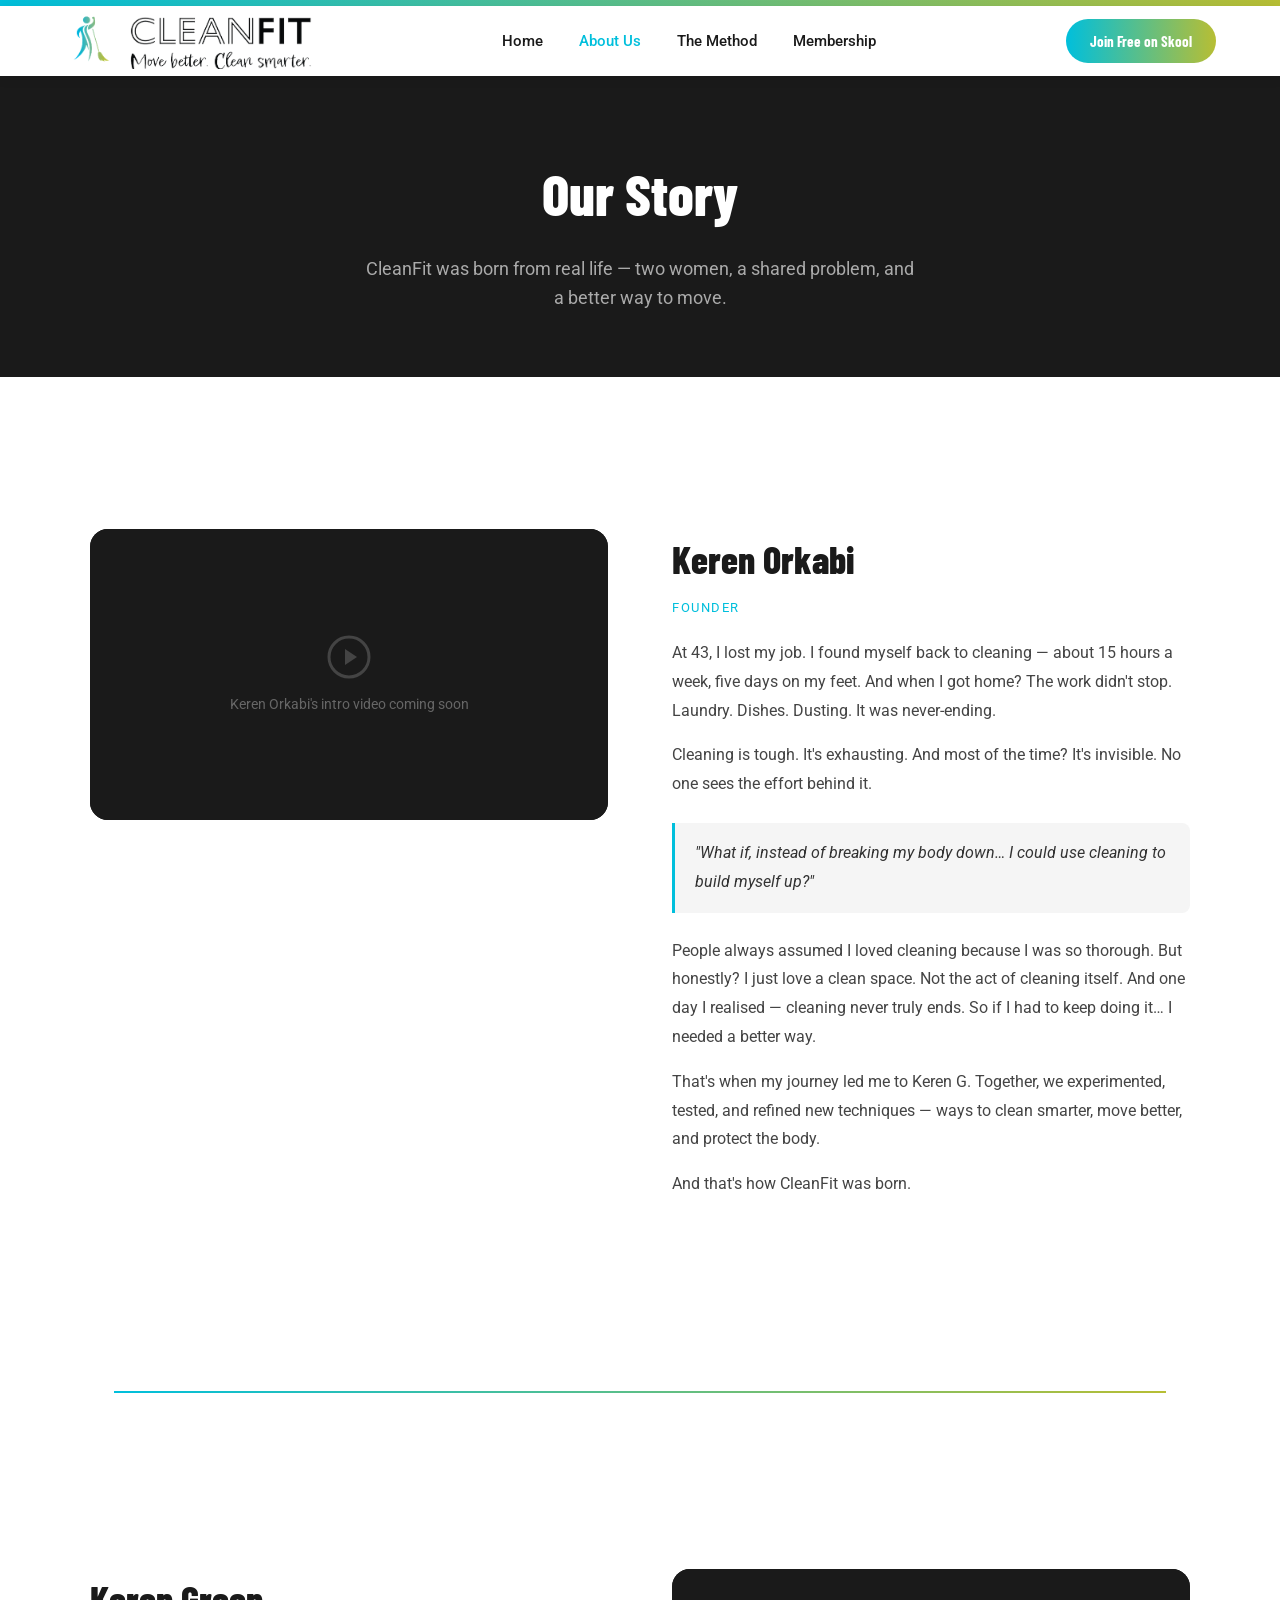
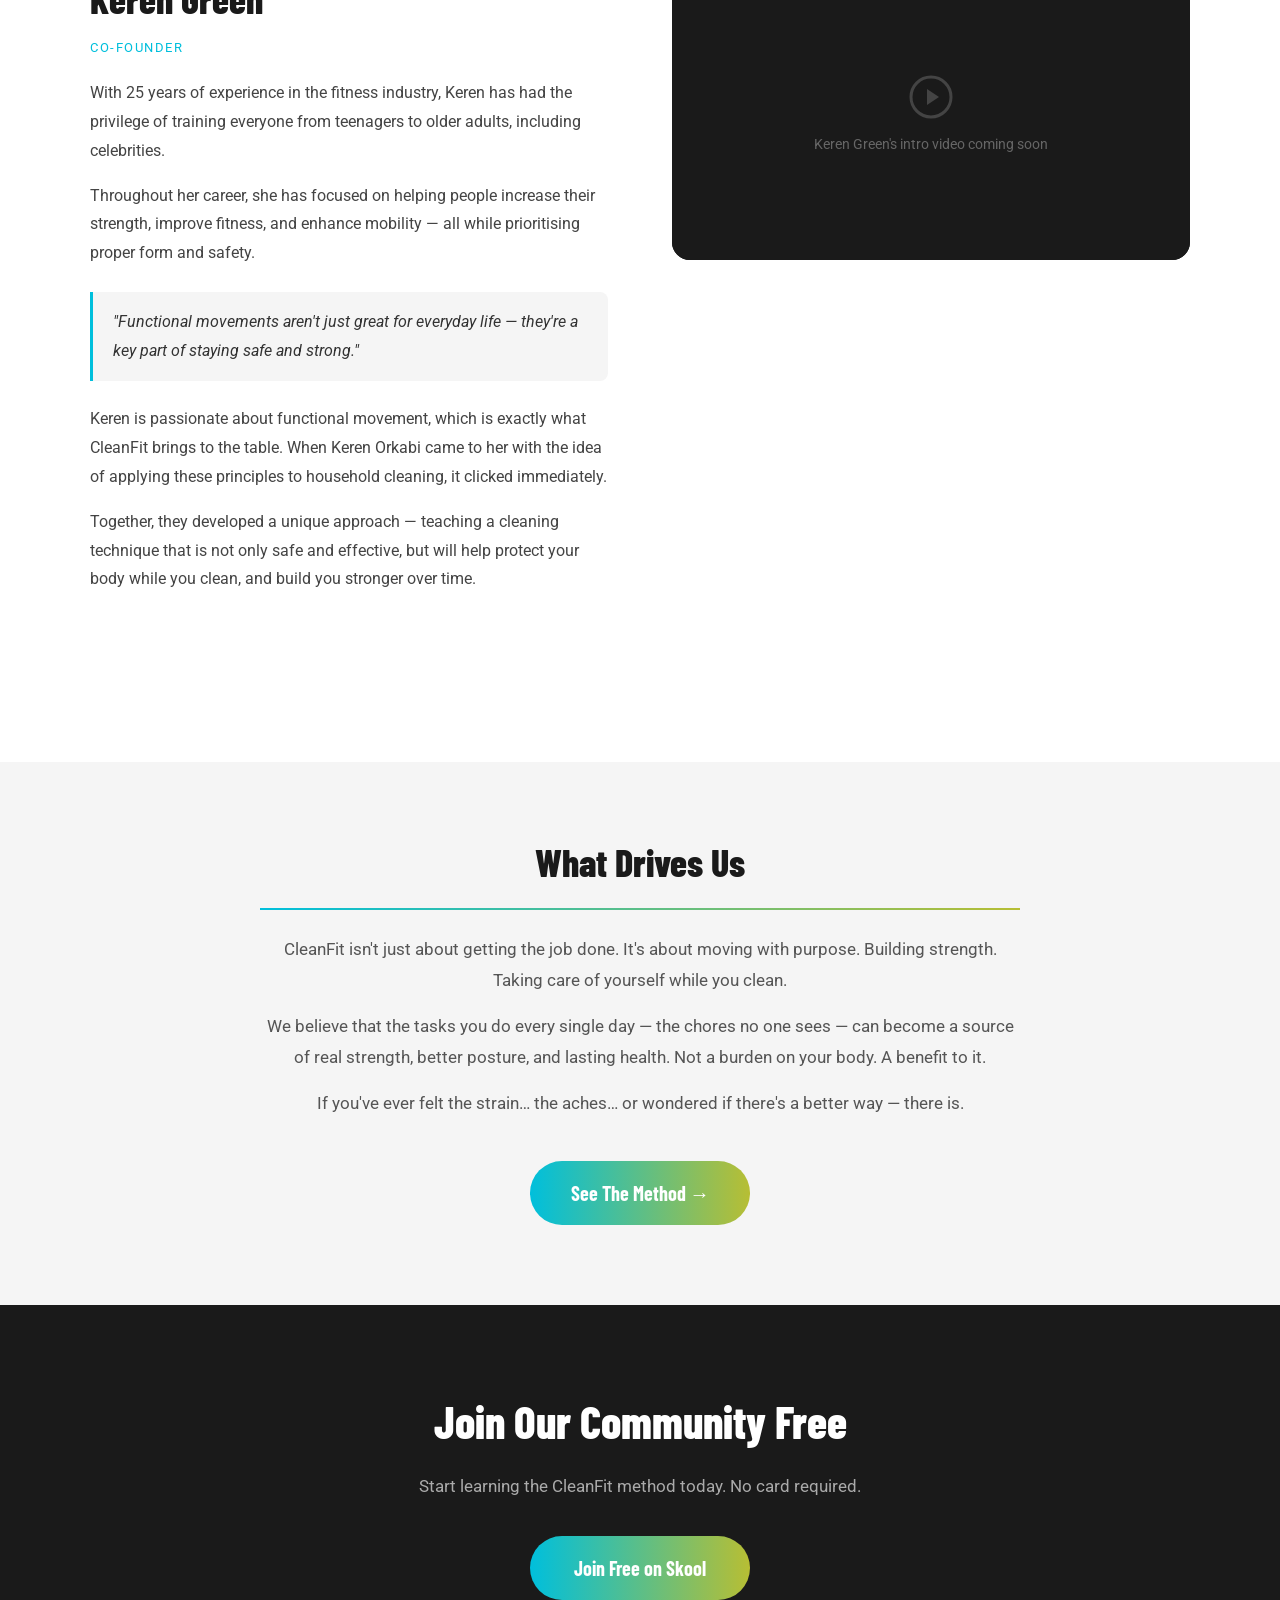
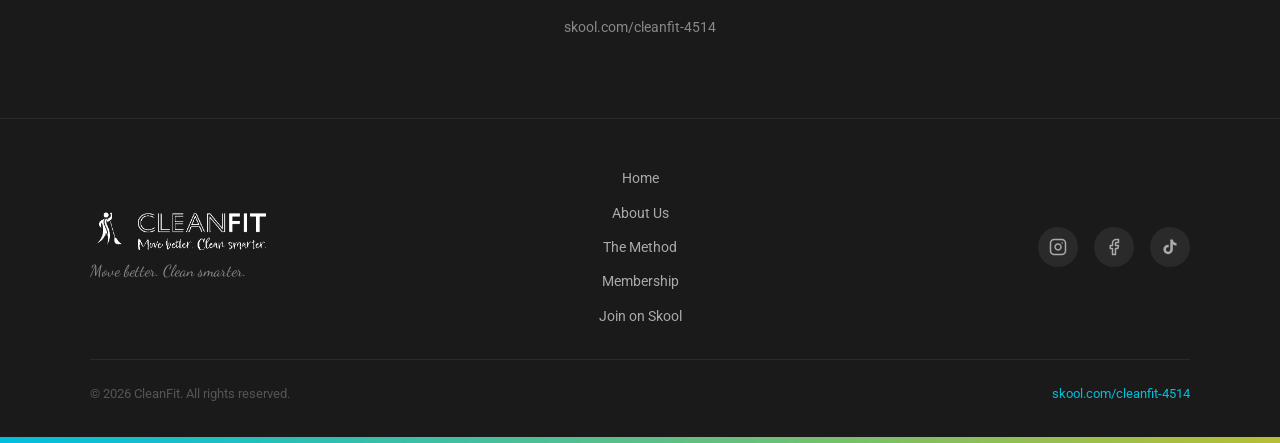
==== about.html @ f278236c "update: global tier-pill component and nav CTA → Skool Co-Authored-By: Claude Sonnet 4.6 <noreply@an" ====
<!DOCTYPE html>
<html lang="en">
<head>
  <meta charset="UTF-8">
  <meta name="viewport" content="width=device-width, initial-scale=1.0">
  <title>About Us – CleanFit</title>
  <meta name="description" content="Meet the founders of CleanFit — Keren Orkabi and Keren Green. Learn how CleanFit was born from real life, real work, and the need to move better.">
  <link rel="preconnect" href="https://fonts.googleapis.com">
  <link rel="preconnect" href="https://fonts.gstatic.com" crossorigin>
  <link href="https://fonts.googleapis.com/css2?family=Barlow+Condensed:wght@700;800&family=Dancing+Script:wght@700&family=Roboto:wght@400;500&display=swap" rel="stylesheet">
  <link rel="stylesheet" href="css/styles.css">
  <style>
    .mission-block {
      max-width: 760px;
      margin: 0 auto;
      text-align: center;
    }
    .mission-block h2 {
      font-family: var(--font-display);
      font-size: 38px;
      font-weight: 800;
      margin-bottom: 24px;
    }
    .mission-block p {
      font-size: 17px;
      color: #555;
      line-height: 1.8;
      margin-bottom: 16px;
    }
  </style>
</head>
<body>

  <!-- Gradient Strip Top -->
  <div class="gradient-strip"></div>

  <!-- Navigation -->
  <nav class="nav">
    <div class="nav-inner">
      <a href="index.html" class="nav-logo">
        <img src="assets/cleanfit-logo-horizontal.png" alt="CleanFit">
      </a>
      <div class="nav-links">
        <a href="index.html">Home</a>
        <a href="about.html" class="active">About Us</a>
        <a href="method.html">The Method</a>
        <a href="membership.html">Membership</a>
      </div>
      <div class="nav-cta">
        <a href="https://skool.com/cleanfit-4514" target="_blank" class="btn-primary">Join Free on Skool</a>
      </div>
      <div class="nav-hamburger" aria-label="Menu">
        <span></span><span></span><span></span>
      </div>
    </div>
    <div class="nav-mobile">
      <a href="index.html">Home</a>
      <a href="about.html" class="active">About Us</a>
      <a href="method.html">The Method</a>
      <a href="membership.html">Membership</a>
      <a href="https://skool.com/cleanfit-4514" target="_blank" class="btn-primary">Join Free on Skool</a>
    </div>
  </nav>

  <!-- Page Hero -->
  <section class="page-hero">
    <h1>Our Story</h1>
    <p>CleanFit was born from real life — two women, a shared problem, and a better way to move.</p>
  </section>

  <!-- Keren Orkabi -->
  <section class="section section-light">
    <div class="section-inner">
      <div class="founder-section">
        <div class="founder-video">
          <!-- Replace the src below with the YouTube embed URL for Keren Orkabi's intro video -->
          <!-- Example: src="https://www.youtube.com/embed/YOUR_VIDEO_ID" -->
          <div class="video-placeholder">
            <svg viewBox="0 0 24 24" fill="none" stroke="currentColor" stroke-width="1.5"><circle cx="12" cy="12" r="10"/><polygon points="10 8 16 12 10 16 10 8" fill="currentColor" stroke="none"/></svg>
            <span>Keren Orkabi's intro video coming soon</span>
          </div>
        </div>
        <div class="founder-content">
          <h2>Keren Orkabi</h2>
          <p class="founder-role">Founder</p>
          <p>At 43, I lost my job. I found myself back to cleaning — about 15 hours a week, five days on my feet. And when I got home? The work didn't stop. Laundry. Dishes. Dusting. It was never-ending.</p>
          <p>Cleaning is tough. It's exhausting. And most of the time? It's invisible. No one sees the effort behind it.</p>
          <div class="quote-block">
            <p>"What if, instead of breaking my body down… I could use cleaning to build myself up?"</p>
          </div>
          <p>People always assumed I loved cleaning because I was so thorough. But honestly? I just love a clean space. Not the act of cleaning itself. And one day I realised — cleaning never truly ends. So if I had to keep doing it… I needed a better way.</p>
          <p>That's when my journey led me to Keren G. Together, we experimented, tested, and refined new techniques — ways to clean smarter, move better, and protect the body.</p>
          <p>And that's how CleanFit was born.</p>
        </div>
      </div>
    </div>
  </section>

  <!-- Gradient Divider between founders -->
  <div style="padding: 0 24px; max-width: 1100px; margin: 0 auto;"><hr class="gradient-divider"></div>

  <!-- Keren Green -->
  <section class="section section-light">
    <div class="section-inner">
      <div class="founder-section reverse">
        <div class="founder-video">
          <!-- Replace the src below with the YouTube embed URL for Keren Green's intro video -->
          <!-- Example: src="https://www.youtube.com/embed/YOUR_VIDEO_ID" -->
          <div class="video-placeholder">
            <svg viewBox="0 0 24 24" fill="none" stroke="currentColor" stroke-width="1.5"><circle cx="12" cy="12" r="10"/><polygon points="10 8 16 12 10 16 10 8" fill="currentColor" stroke="none"/></svg>
            <span>Keren Green's intro video coming soon</span>
          </div>
        </div>
        <div class="founder-content">
          <h2>Keren Green</h2>
          <p class="founder-role">Co-Founder</p>
          <p>With 25 years of experience in the fitness industry, Keren has had the privilege of training everyone from teenagers to older adults, including celebrities.</p>
          <p>Throughout her career, she has focused on helping people increase their strength, improve fitness, and enhance mobility — all while prioritising proper form and safety.</p>
          <div class="quote-block">
            <p>"Functional movements aren't just great for everyday life — they're a key part of staying safe and strong."</p>
          </div>
          <p>Keren is passionate about functional movement, which is exactly what CleanFit brings to the table. When Keren Orkabi came to her with the idea of applying these principles to household cleaning, it clicked immediately.</p>
          <p>Together, they developed a unique approach — teaching a cleaning technique that is not only safe and effective, but will help protect your body while you clean, and build you stronger over time.</p>
        </div>
      </div>
    </div>
  </section>

  <!-- What Drives Us -->
  <section class="section section-surface">
    <div class="section-inner">
      <div class="mission-block">
        <h2 class="headline-lg">What Drives Us</h2>
        <hr class="gradient-divider">
        <p>CleanFit isn't just about getting the job done. It's about moving with purpose. Building strength. Taking care of yourself while you clean.</p>
        <p>We believe that the tasks you do every single day — the chores no one sees — can become a source of real strength, better posture, and lasting health. Not a burden on your body. A benefit to it.</p>
        <p>If you've ever felt the strain… the aches… or wondered if there's a better way — there is.</p>
        <br>
        <a href="method.html" class="btn-primary">See The Method →</a>
      </div>
    </div>
  </section>

  <!-- CTA Banner -->
  <section class="cta-banner">
    <h2>Join Our Community Free</h2>
    <p>Start learning the CleanFit method today. No card required.</p>
    <a href="https://skool.com/cleanfit-4514" target="_blank" class="btn-primary">Join Free on Skool</a>
    <span class="cta-url">skool.com/cleanfit-4514</span>
  </section>

  <!-- Footer -->
  <footer class="footer">
    <div class="footer-inner">
      <div class="footer-logo">
        <img src="assets/cleanfit-logo-horizontal-dark.png" alt="CleanFit" style="height:40px;width:auto;">
        <p class="footer-tagline">Move better. Clean smarter.</p>
      </div>
      <div class="footer-links">
        <a href="index.html">Home</a>
        <a href="about.html">About Us</a>
        <a href="method.html">The Method</a>
        <a href="membership.html">Membership</a>
        <a href="https://skool.com/cleanfit-4514" target="_blank">Join on Skool</a>
      </div>
      <div class="footer-social">
        <a href="https://instagram.com/cleanfit007" target="_blank" rel="noopener" class="social-icon" aria-label="Instagram">
          <svg viewBox="0 0 24 24" fill="none" stroke="currentColor" stroke-width="2" stroke-linecap="round" stroke-linejoin="round"><rect x="2" y="2" width="20" height="20" rx="5" ry="5"/><path d="M16 11.37A4 4 0 1112.63 8 4 4 0 0116 11.37z"/><line x1="17.5" y1="6.5" x2="17.51" y2="6.5"/></svg>
        </a>
        <a href="https://www.facebook.com/profile.php?id=61574846408626" target="_blank" rel="noopener" class="social-icon" aria-label="Facebook">
          <svg viewBox="0 0 24 24" fill="none" stroke="currentColor" stroke-width="2" stroke-linecap="round" stroke-linejoin="round"><path d="M18 2h-3a5 5 0 00-5 5v3H7v4h3v8h4v-8h3l1-4h-4V7a1 1 0 011-1h3z"/></svg>
        </a>
        <a href="https://tiktok.com/@cleanfitaus" target="_blank" rel="noopener" class="social-icon" aria-label="TikTok">
          <svg viewBox="0 0 24 24" fill="currentColor"><path d="M19.59 6.69a4.83 4.83 0 01-3.77-4.25V2h-3.45v13.67a2.89 2.89 0 01-2.88 2.5 2.89 2.89 0 01-2.89-2.89 2.89 2.89 0 012.89-2.89c.28 0 .54.04.79.1V9.01a6.33 6.33 0 00-.79-.05 6.34 6.34 0 00-6.34 6.34 6.34 6.34 0 006.34 6.34 6.34 6.34 0 006.33-6.34V8.69a8.26 8.26 0 004.83 1.55V6.79a4.85 4.85 0 01-1.06-.1z"/></svg>
        </a>
      </div>
    </div>
    <div class="footer-bottom">
      <p>© 2026 CleanFit. All rights reserved.</p>
      <span class="footer-skool">skool.com/cleanfit-4514</span>
    </div>
  </footer>

  <!-- Gradient Strip Bottom -->
  <div class="gradient-strip"></div>

  <script src="js/main.js"></script>
</body>
</html>
---- css/styles.css ----
/* ============================================
   CleanFit Website – Styles
   Brand tokens from CleanFit_Theme.md
   ============================================ */

:root {
  --color-primary: #00BFDC;
  --color-secondary: #B7BE34;
  --color-near-black: #1A1A1A;
  --color-white: #FFFFFF;
  --color-surface: #F5F5F5;
  --color-card-dark: #363636;
  --color-warm-cream: #FBF5E8;
  --gradient: linear-gradient(to right, #00BFDC, #B7BE34);
  --font-display: 'Barlow Condensed', sans-serif;
  --font-body: 'Roboto', sans-serif;
  --font-script: 'Dancing Script', cursive;
  --radius-sm: 8px;
  --radius-md: 12px;
  --radius-lg: 18px;
  --radius-full: 9999px;
}

/* ============================================
   Reset & Base
   ============================================ */
*, *::before, *::after { box-sizing: border-box; margin: 0; padding: 0; }

html { scroll-behavior: smooth; }

body {
  font-family: var(--font-body);
  font-size: 16px;
  color: var(--color-near-black);
  background: var(--color-white);
  line-height: 1.6;
}

img { max-width: 100%; display: block; }
a { color: inherit; text-decoration: none; }
ul { list-style: none; }

/* ============================================
   Gradient Strip
   ============================================ */
.gradient-strip {
  height: 6px;
  background: var(--gradient);
  width: 100%;
  flex-shrink: 0;
}

/* ============================================
   Typography
   ============================================ */
.display { font-family: var(--font-display); font-size: 57px; font-weight: 800; line-height: 1.05; }
.headline-lg { font-family: var(--font-display); font-size: 45px; font-weight: 800; line-height: 1.1; }
.headline-md { font-family: var(--font-display); font-size: 32px; font-weight: 700; line-height: 1.15; }
.headline-sm { font-family: var(--font-display); font-size: 28px; font-weight: 700; line-height: 1.2; }
.tagline { font-family: var(--font-script); font-size: 24px; font-weight: 700; }
.body-lg { font-size: 16px; line-height: 1.7; }
.body-md { font-size: 14px; line-height: 1.6; }

.gradient-text {
  background: var(--gradient);
  -webkit-background-clip: text;
  -webkit-text-fill-color: transparent;
  background-clip: text;
}

/* ============================================
   Buttons
   ============================================ */
.btn-primary {
  display: inline-block;
  background: var(--gradient);
  color: var(--color-white);
  font-family: var(--font-display);
  font-weight: 700;
  font-size: 20px;
  padding: 16px 40px;
  border-radius: var(--radius-full);
  border: none;
  cursor: pointer;
  min-width: 220px;
  text-align: center;
  transition: opacity 0.2s ease, transform 0.2s ease;
}
.btn-primary:hover { opacity: 0.92; transform: translateY(-2px); }

.btn-ghost {
  display: inline-block;
  background: transparent;
  color: var(--color-white);
  font-family: var(--font-display);
  font-weight: 700;
  font-size: 18px;
  padding: 14px 36px;
  border-radius: var(--radius-full);
  border: 2px solid var(--color-primary);
  cursor: pointer;
  text-align: center;
  transition: background 0.2s ease;
}
.btn-ghost:hover { background: rgba(0,191,220,0.1); }

/* ============================================
   Gradient Divider
   ============================================ */
.gradient-divider {
  height: 2px;
  background: var(--gradient);
  border: none;
  margin: 24px 0;
}

/* ============================================
   Navigation
   ============================================ */
.nav {
  position: sticky;
  top: 0;
  z-index: 100;
  background: var(--color-white);
  box-shadow: 0 2px 12px rgba(0,0,0,0.08);
}

.nav-inner {
  max-width: 1200px;
  margin: 0 auto;
  padding: 0 24px;
  height: 70px;
  display: flex;
  align-items: center;
  justify-content: space-between;
  gap: 24px;
}

.nav-logo img { height: 56px; width: auto; }

.nav-links {
  display: flex;
  align-items: center;
  gap: 36px;
}

.nav-links a {
  font-family: var(--font-body);
  font-weight: 500;
  font-size: 15px;
  color: var(--color-near-black);
  transition: color 0.2s;
}
.nav-links a:hover, .nav-links a.active { color: var(--color-primary); }

.nav-cta .btn-primary { font-size: 15px; padding: 10px 24px; min-width: unset; }

.nav-hamburger {
  display: none;
  flex-direction: column;
  gap: 5px;
  cursor: pointer;
  padding: 8px;
}
.nav-hamburger span {
  display: block;
  width: 24px;
  height: 2px;
  background: var(--color-near-black);
  transition: all 0.3s;
}

.nav-mobile {
  display: none;
  flex-direction: column;
  background: var(--color-white);
  padding: 16px 24px 24px;
  border-top: 1px solid #eee;
}
.nav-mobile a {
  font-size: 16px;
  font-weight: 500;
  padding: 12px 0;
  border-bottom: 1px solid #f0f0f0;
  color: var(--color-near-black);
}
.nav-mobile a:last-child { border-bottom: none; }
.nav-mobile .btn-primary { margin-top: 16px; width: 100%; }

/* ============================================
   Hero
   ============================================ */
.hero {
  background: var(--color-near-black);
  padding: 96px 24px;
  text-align: center;
}

.hero-inner { max-width: 800px; margin: 0 auto; }

.hero h1 {
  font-family: var(--font-display);
  font-size: 57px;
  font-weight: 800;
  color: var(--color-white);
  line-height: 1.05;
  margin-bottom: 24px;
}

.hero h1 span { display: block; }

.hero-tagline {
  font-family: var(--font-script);
  font-size: 26px;
  color: var(--color-primary);
  margin-bottom: 32px;
}

.hero-bullets {
  display: flex;
  flex-direction: column;
  align-items: center;
  gap: 12px;
  margin-bottom: 48px;
}

.hero-bullet {
  display: flex;
  align-items: center;
  gap: 12px;
  color: var(--color-white);
  font-size: 17px;
}

.tick-filled {
  width: 26px;
  height: 26px;
  border-radius: 50%;
  background: var(--color-primary);
  display: flex;
  align-items: center;
  justify-content: center;
  flex-shrink: 0;
}

.tick-filled svg { width: 14px; height: 14px; }

/* ============================================
   Section Base
   ============================================ */
.section { padding: 80px 24px; }
.section-inner { max-width: 1100px; margin: 0 auto; }
.section-header { text-align: center; margin-bottom: 56px; }
.section-header h2 { margin-bottom: 16px; }
.section-header p { max-width: 600px; margin: 0 auto; color: #555; font-size: 17px; }

.section-light { background: var(--color-white); }
.section-surface { background: var(--color-surface); }
.section-dark { background: var(--color-near-black); color: var(--color-white); }
.section-cream { background: var(--color-warm-cream); }

/* ============================================
   What is CleanFit – Benefit Ticks
   ============================================ */
.benefits-grid {
  display: grid;
  grid-template-columns: repeat(2, 1fr);
  gap: 24px;
  max-width: 800px;
  margin: 0 auto;
}

.benefit-item {
  display: flex;
  align-items: flex-start;
  gap: 16px;
  background: var(--color-white);
  padding: 24px;
  border-radius: var(--radius-md);
  box-shadow: 0 2px 8px rgba(0,0,0,0.07);
}

.benefit-icon {
  width: 44px;
  height: 44px;
  border-radius: 50%;
  background: var(--gradient);
  display: flex;
  align-items: center;
  justify-content: center;
  flex-shrink: 0;
}
.benefit-icon svg { width: 22px; height: 22px; color: white; }

.benefit-item h3 {
  font-family: var(--font-display);
  font-size: 20px;
  font-weight: 700;
  margin-bottom: 6px;
}
.benefit-item p { font-size: 14px; color: #555; }

/* ============================================
   How It Works – Steps
   ============================================ */
.steps-grid {
  display: grid;
  grid-template-columns: repeat(3, 1fr);
  gap: 32px;
}

.step-item { text-align: center; padding: 32px 24px; }

.step-number {
  width: 60px;
  height: 60px;
  border-radius: 50%;
  background: var(--gradient);
  color: var(--color-white);
  font-family: var(--font-display);
  font-size: 28px;
  font-weight: 800;
  display: flex;
  align-items: center;
  justify-content: center;
  margin: 0 auto 20px;
}

.step-item h3 {
  font-family: var(--font-display);
  font-size: 24px;
  font-weight: 700;
  margin-bottom: 12px;
}
.step-item p { color: #555; font-size: 15px; }

/* ============================================
   Founders Teaser
   ============================================ */
.founders-teaser {
  display: grid;
  grid-template-columns: repeat(2, 1fr);
  gap: 32px;
  max-width: 900px;
  margin: 0 auto 48px;
}

.founder-card {
  background: var(--color-card-dark);
  border-radius: var(--radius-lg);
  padding: 36px 28px;
  text-align: center;
  color: var(--color-white);
}

.founder-card h3 {
  font-family: var(--font-display);
  font-size: 26px;
  font-weight: 700;
  margin-bottom: 8px;
}

.founder-card .role {
  font-size: 13px;
  color: var(--color-primary);
  text-transform: uppercase;
  letter-spacing: 1px;
  margin-bottom: 16px;
}

.founder-card p { font-size: 14px; color: #ccc; line-height: 1.7; }

/* ============================================
   Pricing Cards
   ============================================ */
.pricing-grid {
  display: grid;
  grid-template-columns: repeat(2, 1fr);
  gap: 32px;
  max-width: 760px;
  margin: 0 auto 48px;
}

.pricing-card {
  background: var(--color-card-dark);
  border-radius: var(--radius-lg);
  overflow: hidden;
}

.pricing-card .card-header {
  padding: 28px 24px;
  text-align: center;
}

.pricing-card.free .card-header { background: var(--color-primary); }
.pricing-card.member .card-header { background: var(--color-secondary); }

.tier-pill {
  display: inline-block;
  background: rgba(255,255,255,0.25);
  color: white;
  font-family: var(--font-display);
  font-size: 13px;
  font-weight: 700;
  letter-spacing: 2px;
  text-transform: uppercase;
  padding: 4px 16px 6px;
  border-radius: 9999px;
  margin-bottom: 10px;
}

.card-header .card-price {
  font-family: var(--font-display);
  font-size: 42px;
  font-weight: 800;
  color: var(--color-white);
  line-height: 1;
  margin-bottom: 4px;
}

.card-header .card-subtitle {
  font-size: 13px;
  color: rgba(255,255,255,0.75);
}

.card-body { padding: 28px 24px; }

.tick-item {
  display: flex;
  align-items: center;
  gap: 12px;
  margin-bottom: 16px;
  color: var(--color-white);
  font-size: 15px;
}

.tick-circle {
  width: 26px;
  height: 26px;
  border-radius: 50%;
  display: flex;
  align-items: center;
  justify-content: center;
  flex-shrink: 0;
}
.tick-circle svg { width: 14px; height: 14px; }
.free .tick-circle { background: var(--color-primary); }
.member .tick-circle { background: var(--color-secondary); }

.pricing-cta { text-align: center; }

/* ============================================
   CTA Banner
   ============================================ */
.cta-banner {
  background: var(--color-near-black);
  padding: 80px 24px;
  text-align: center;
}

.cta-banner h2 {
  font-family: var(--font-display);
  font-size: 45px;
  font-weight: 800;
  color: var(--color-white);
  margin-bottom: 16px;
}

.cta-banner p {
  color: #aaa;
  font-size: 17px;
  margin-bottom: 36px;
  max-width: 500px;
  margin-left: auto;
  margin-right: auto;
}

.cta-url {
  display: block;
  margin-top: 16px;
  font-size: 14px;
  color: #888;
}

/* ============================================
   Footer
   ============================================ */
.footer {
  background: var(--color-near-black);
  padding: 48px 24px 32px;
  border-top: 1px solid #2a2a2a;
}

.footer-inner {
  max-width: 1100px;
  margin: 0 auto;
  display: grid;
  grid-template-columns: 1fr auto 1fr;
  align-items: center;
  gap: 32px;
  margin-bottom: 32px;
}

.footer-logo img { width: 60px; }
.footer-logo .footer-tagline {
  font-family: var(--font-script);
  font-size: 16px;
  color: #888;
  margin-top: 8px;
}

.footer-links {
  display: flex;
  flex-direction: column;
  align-items: center;
  gap: 12px;
}
.footer-links a { color: #aaa; font-size: 14px; transition: color 0.2s; }
.footer-links a:hover { color: var(--color-primary); }

.footer-social {
  display: flex;
  justify-content: flex-end;
  gap: 16px;
}

.social-icon {
  width: 40px;
  height: 40px;
  border-radius: 50%;
  background: #2a2a2a;
  display: flex;
  align-items: center;
  justify-content: center;
  color: #aaa;
  transition: background 0.2s, color 0.2s;
}
.social-icon:hover { background: var(--color-primary); color: var(--color-white); }
.social-icon svg { width: 18px; height: 18px; }

.footer-bottom {
  max-width: 1100px;
  margin: 0 auto;
  padding-top: 24px;
  border-top: 1px solid #2a2a2a;
  display: flex;
  justify-content: space-between;
  align-items: center;
}
.footer-bottom p { font-size: 13px; color: #555; }
.footer-skool { font-size: 13px; color: var(--color-primary); }

/* ============================================
   Page Hero (inner pages)
   ============================================ */
.page-hero {
  background: var(--color-near-black);
  padding: 72px 24px 64px;
  text-align: center;
}
.page-hero h1 {
  font-family: var(--font-display);
  font-size: 57px;
  font-weight: 800;
  color: var(--color-white);
  margin-bottom: 16px;
}
.page-hero p {
  font-size: 18px;
  color: #aaa;
  max-width: 560px;
  margin: 0 auto;
}

/* ============================================
   About Page – Founder Sections
   ============================================ */
.founder-section {
  display: grid;
  grid-template-columns: 1fr 1fr;
  gap: 64px;
  align-items: start;
  padding: 72px 0;
}

.founder-section.reverse { direction: rtl; }
.founder-section.reverse > * { direction: ltr; }

.founder-video {
  position: relative;
  padding-bottom: 56.25%;
  height: 0;
  border-radius: var(--radius-lg);
  overflow: hidden;
  background: #111;
}
.founder-video iframe {
  position: absolute;
  top: 0; left: 0;
  width: 100%; height: 100%;
  border: none;
}

.video-placeholder {
  position: absolute;
  top: 0; left: 0;
  width: 100%; height: 100%;
  display: flex;
  flex-direction: column;
  align-items: center;
  justify-content: center;
  background: #1a1a1a;
  color: #666;
  font-size: 14px;
  gap: 12px;
}
.video-placeholder svg { width: 48px; height: 48px; color: #444; }

.founder-content h2 {
  font-family: var(--font-display);
  font-size: 38px;
  font-weight: 800;
  margin-bottom: 6px;
}

.founder-content .founder-role {
  font-size: 13px;
  color: var(--color-primary);
  text-transform: uppercase;
  letter-spacing: 1.5px;
  margin-bottom: 20px;
}

.founder-content p {
  font-size: 16px;
  color: #444;
  line-height: 1.8;
  margin-bottom: 16px;
}

.quote-block {
  border-left: 3px solid var(--color-primary);
  padding: 16px 20px;
  margin: 24px 0;
  background: var(--color-surface);
  border-radius: 0 var(--radius-sm) var(--radius-sm) 0;
}
.quote-block p { font-style: italic; color: #333; margin: 0; }

/* ============================================
   Method Page
   ============================================ */
.movements-grid {
  display: grid;
  grid-template-columns: repeat(2, 1fr);
  gap: 24px;
}

.movement-card {
  background: var(--color-white);
  border-radius: var(--radius-md);
  padding: 28px;
  box-shadow: 0 2px 10px rgba(0,0,0,0.07);
  border-top: 4px solid var(--color-primary);
}

.movement-card.strength { border-top-color: var(--color-secondary); }

.movement-card h3 {
  font-family: var(--font-display);
  font-size: 24px;
  font-weight: 700;
  margin-bottom: 10px;
}

.movement-card p { font-size: 15px; color: #555; }

.course-table {
  width: 100%;
  border-collapse: collapse;
  margin-top: 16px;
}
.course-table th {
  background: var(--color-near-black);
  color: var(--color-white);
  font-family: var(--font-display);
  font-size: 16px;
  font-weight: 700;
  padding: 14px 20px;
  text-align: left;
}
.course-table td {
  padding: 14px 20px;
  border-bottom: 1px solid #eee;
  font-size: 15px;
}
.course-table tr:last-child td { border-bottom: none; }
.course-table tr:nth-child(even) td { background: var(--color-surface); }
.course-table td:last-child { text-align: center; font-weight: 500; color: var(--color-primary); }

/* ============================================
   Follow Us
   ============================================ */
.social-follow-grid {
  display: flex;
  justify-content: center;
  gap: 32px;
  flex-wrap: wrap;
}

.social-follow-card {
  display: flex;
  flex-direction: column;
  align-items: center;
  gap: 12px;
  padding: 32px 40px;
  background: var(--color-white);
  border-radius: var(--radius-lg);
  box-shadow: 0 2px 12px rgba(0,0,0,0.08);
  transition: transform 0.2s, box-shadow 0.2s;
  min-width: 160px;
}
.social-follow-card:hover { transform: translateY(-4px); box-shadow: 0 8px 24px rgba(0,0,0,0.12); }

.social-follow-card .platform-icon {
  width: 52px;
  height: 52px;
  border-radius: 50%;
  background: var(--gradient);
  display: flex;
  align-items: center;
  justify-content: center;
}
.social-follow-card .platform-icon svg { width: 26px; height: 26px; color: white; }
.social-follow-card .platform-name {
  font-family: var(--font-display);
  font-size: 18px;
  font-weight: 700;
}
.social-follow-card .platform-handle { font-size: 13px; color: #888; }

/* ============================================
   Responsive – Tablet (768px)
   ============================================ */
@media (min-width: 768px) and (max-width: 1023px) {
  .steps-grid { grid-template-columns: repeat(3, 1fr); }
  .founder-section { grid-template-columns: 1fr; gap: 40px; }
  .founder-section.reverse { direction: ltr; }
}

/* ============================================
   Responsive – Mobile (< 768px)
   ============================================ */
@media (max-width: 767px) {
  .display, .hero h1, .page-hero h1 { font-size: 38px; }
  .headline-lg, .cta-banner h2 { font-size: 32px; }
  .headline-md { font-size: 26px; }

  .hero { padding: 64px 20px; }
  .section { padding: 56px 20px; }

  .nav-links, .nav-cta { display: none; }
  .nav-hamburger { display: flex; }
  .nav-mobile.open { display: flex; }

  .benefits-grid { grid-template-columns: 1fr; }
  .steps-grid { grid-template-columns: 1fr; }
  .founders-teaser { grid-template-columns: 1fr; }
  .pricing-grid { grid-template-columns: 1fr; }
  .movements-grid { grid-template-columns: 1fr; }
  .founder-section { grid-template-columns: 1fr; gap: 32px; }
  .founder-section.reverse { direction: ltr; }

  .footer-inner { grid-template-columns: 1fr; text-align: center; }
  .footer-social { justify-content: center; }
  .footer-bottom { flex-direction: column; gap: 8px; text-align: center; }

  .btn-primary { width: 100%; min-width: unset; }
}
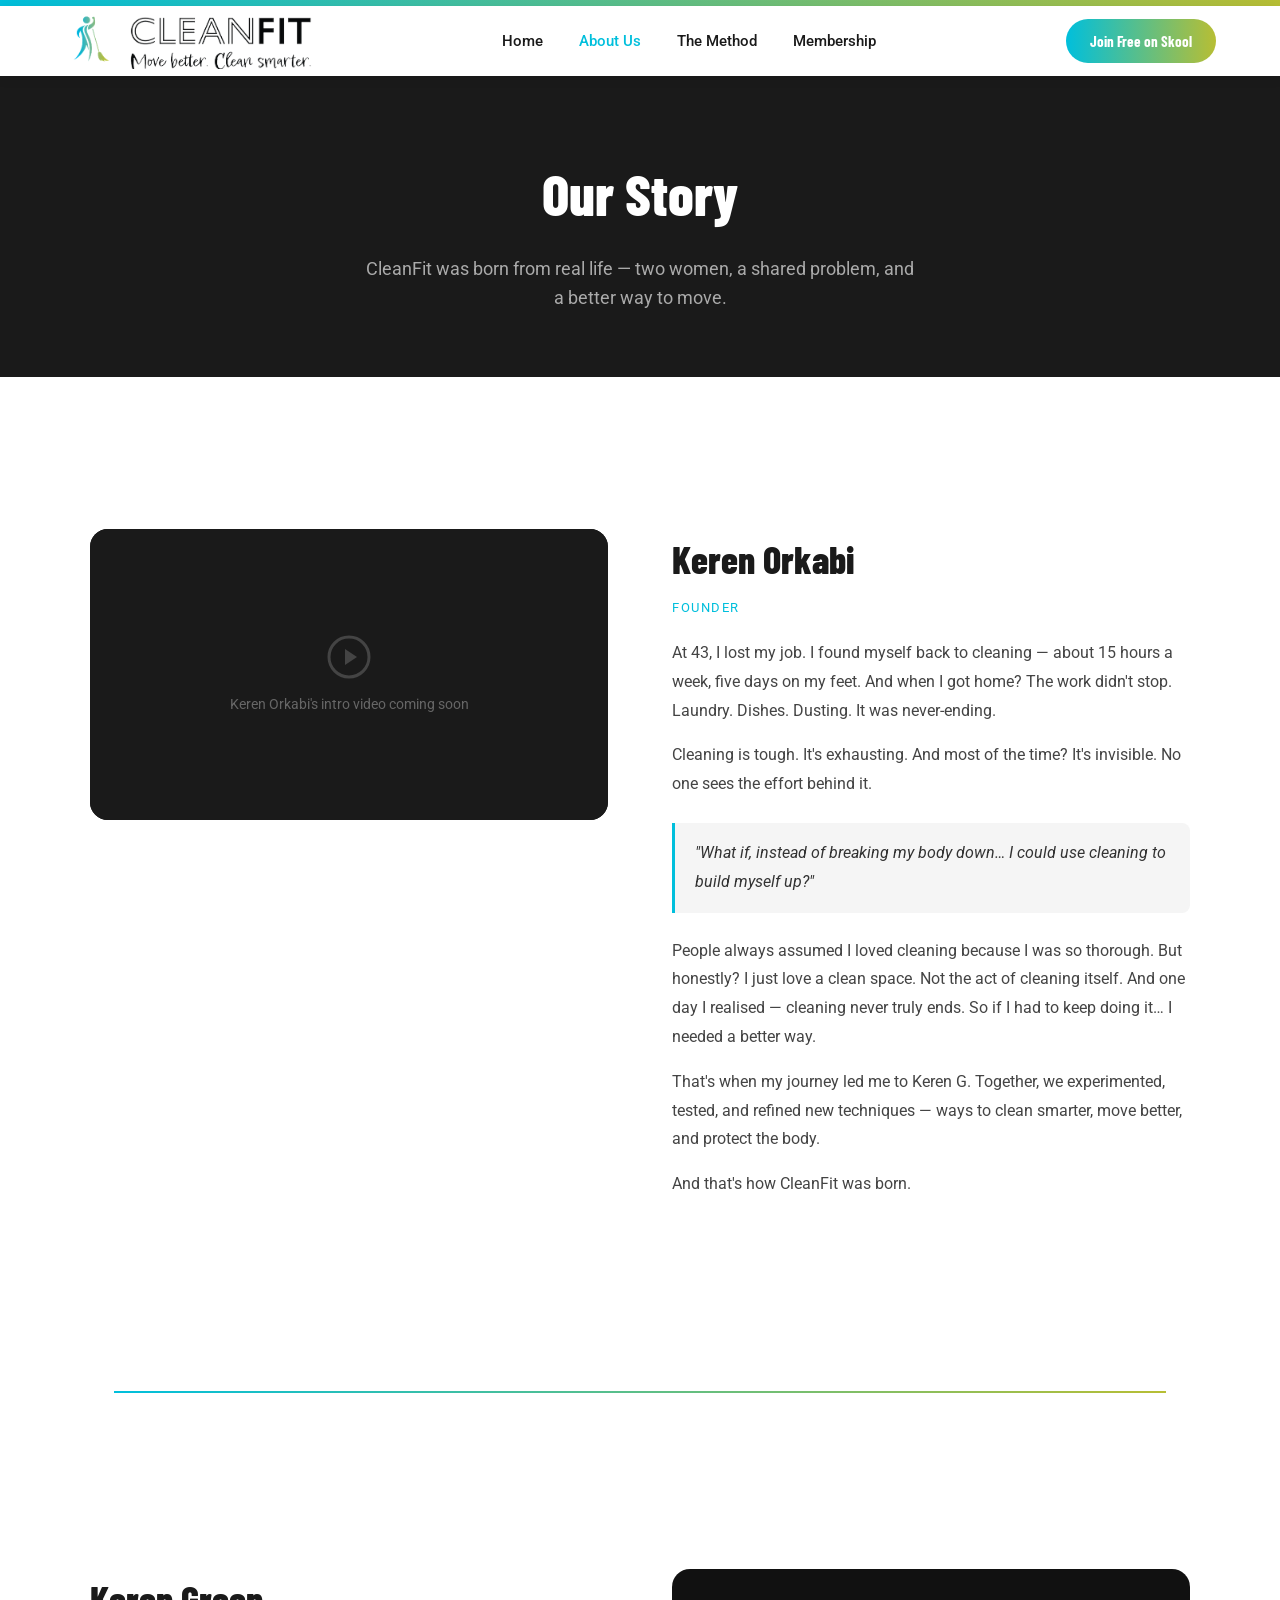
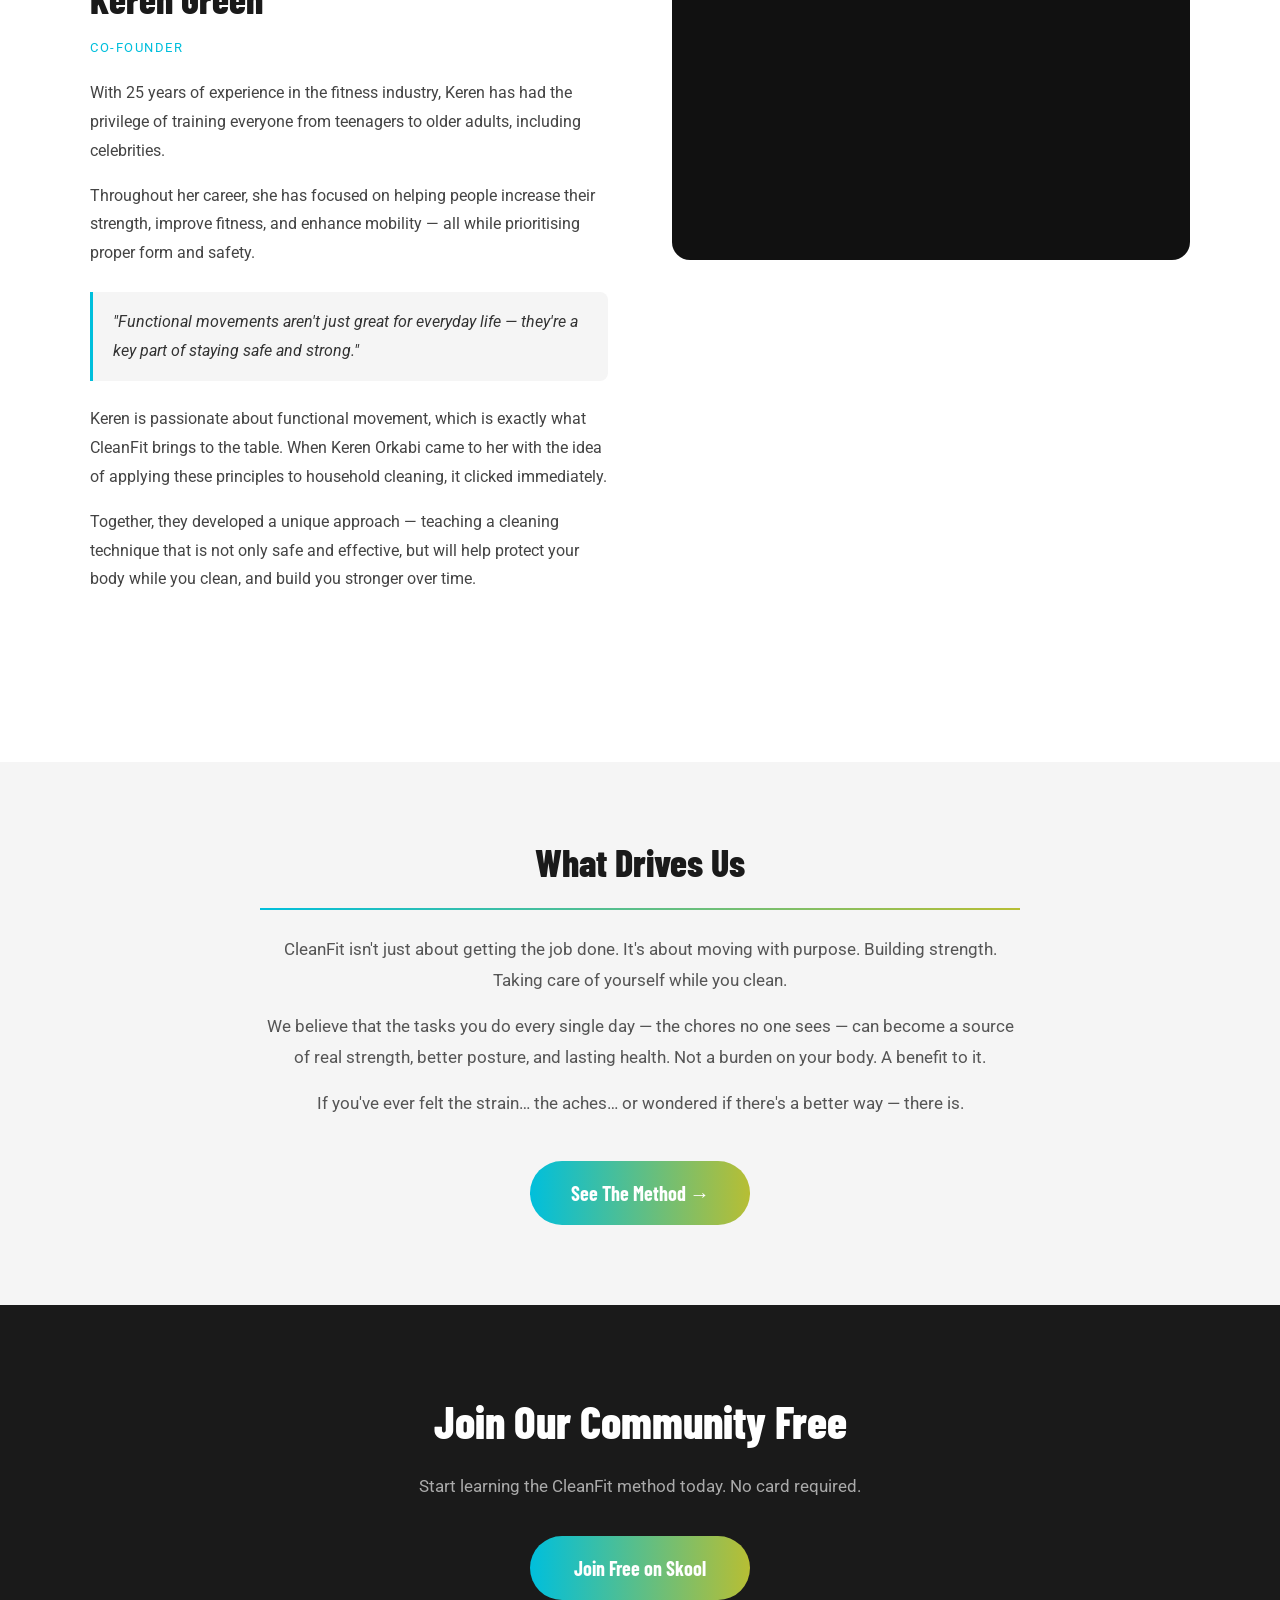
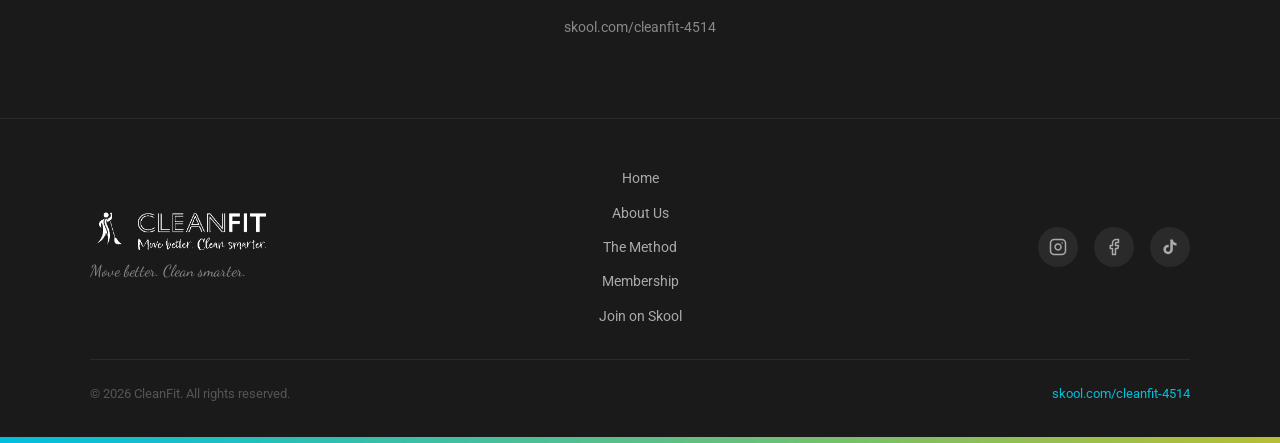
==== commit 4562d5bf: "update: add Keren Green YouTube video embed to About page" ====
--- a/about.html
+++ b/about.html
@@ -104,12 +104,7 @@
     <div class="section-inner">
       <div class="founder-section reverse">
         <div class="founder-video">
-          <!-- Replace the src below with the YouTube embed URL for Keren Green's intro video -->
-          <!-- Example: src="https://www.youtube.com/embed/YOUR_VIDEO_ID" -->
-          <div class="video-placeholder">
-            <svg viewBox="0 0 24 24" fill="none" stroke="currentColor" stroke-width="1.5"><circle cx="12" cy="12" r="10"/><polygon points="10 8 16 12 10 16 10 8" fill="currentColor" stroke="none"/></svg>
-            <span>Keren Green's intro video coming soon</span>
-          </div>
+          <iframe src="https://www.youtube.com/embed/NG-dK9NX3BY" frameborder="0" allow="accelerometer; autoplay; clipboard-write; encrypted-media; gyroscope; picture-in-picture" allowfullscreen></iframe>
         </div>
         <div class="founder-content">
           <h2>Keren Green</h2>
--- a/css/styles.css
+++ b/css/styles.css
@@ -405,7 +405,7 @@
   letter-spacing: 2px;
   text-transform: uppercase;
   padding: 4px 16px 6px;
-  border-radius: 9999px;
+  border-radius: 10px;
   margin-bottom: 10px;
 }
 
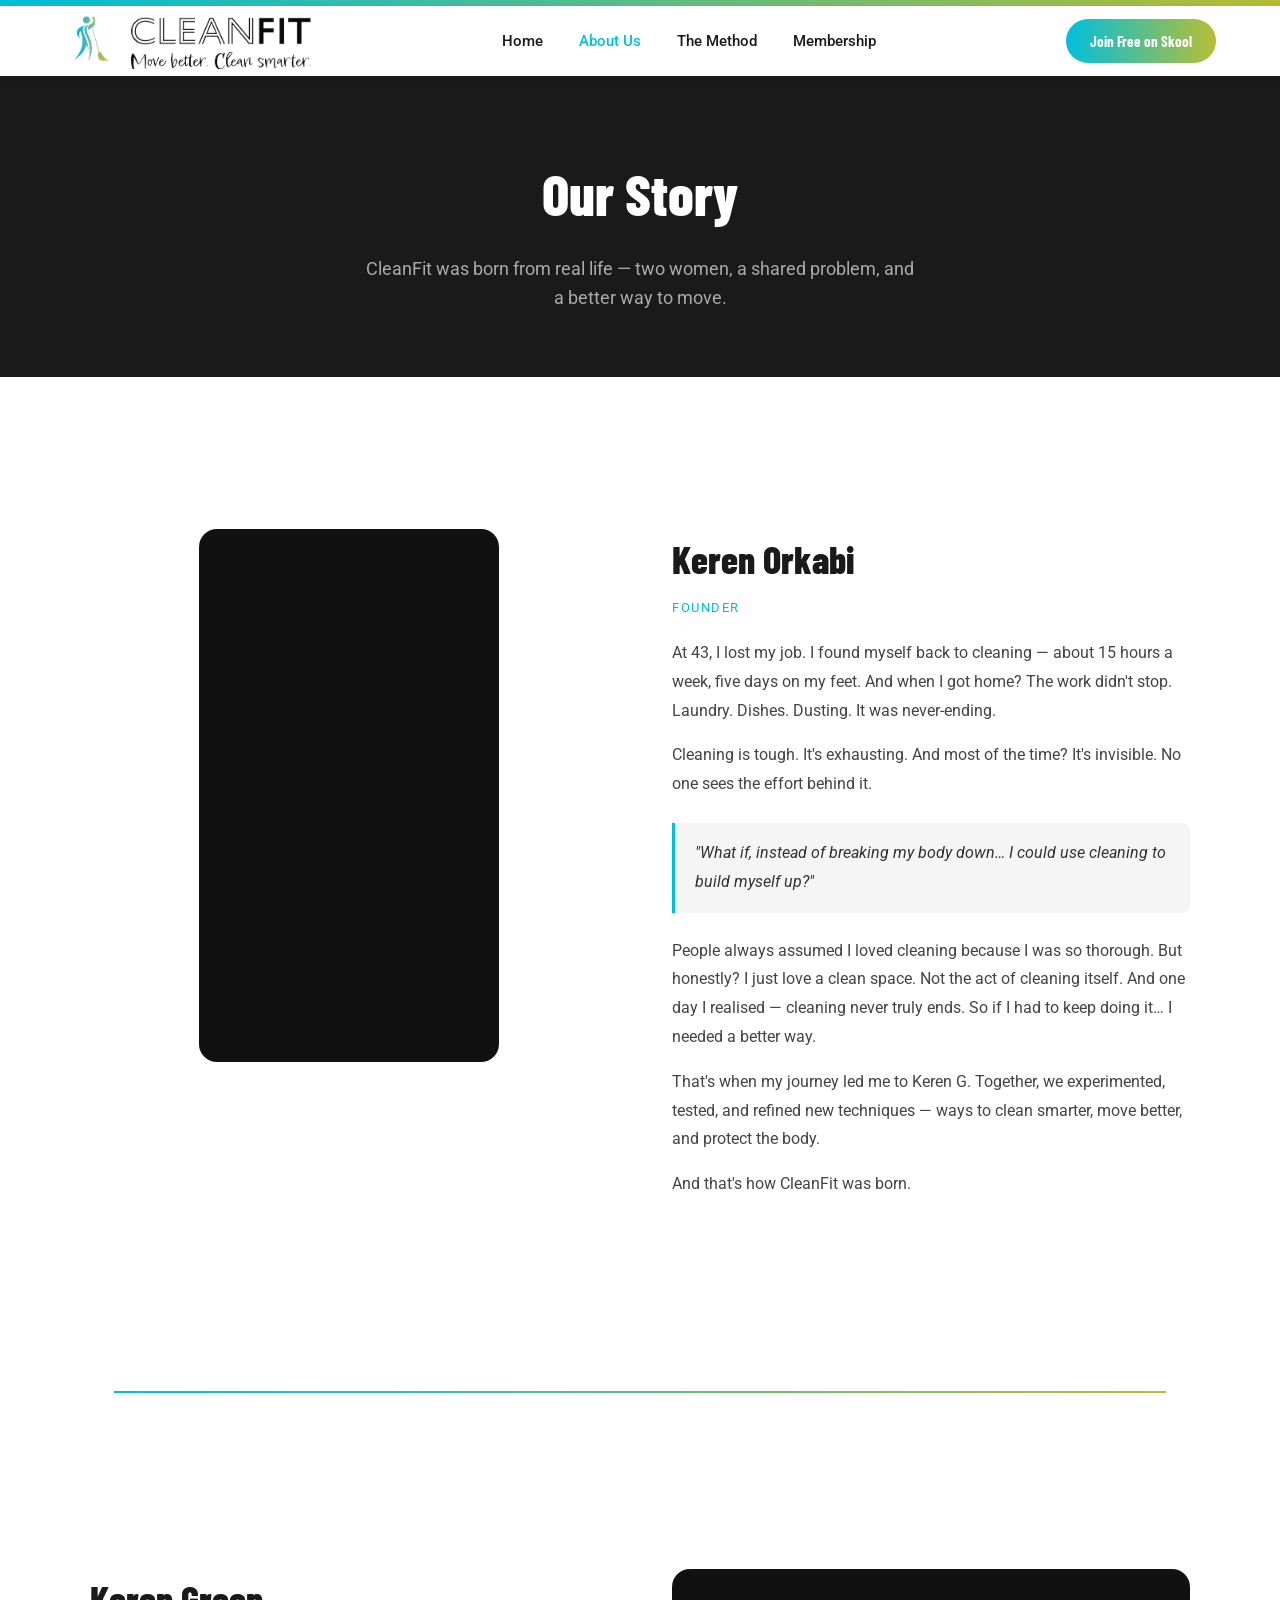
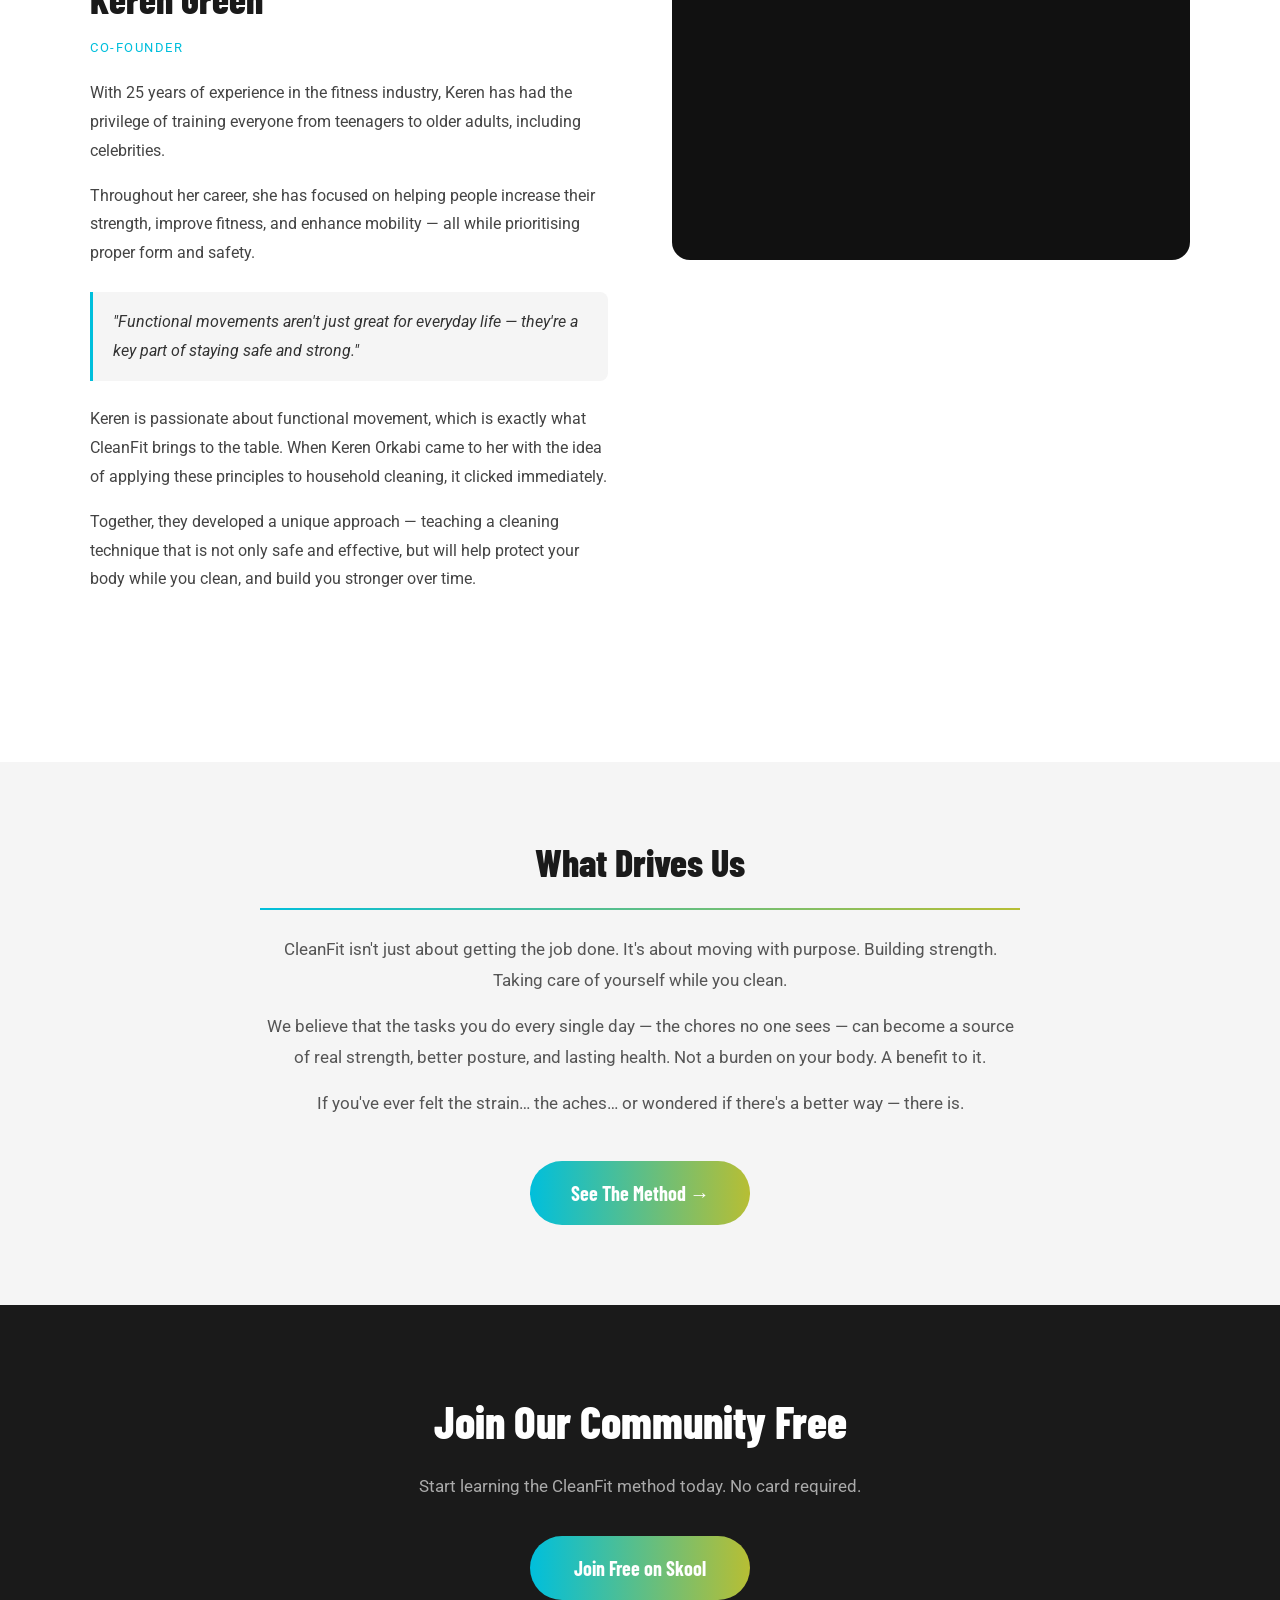
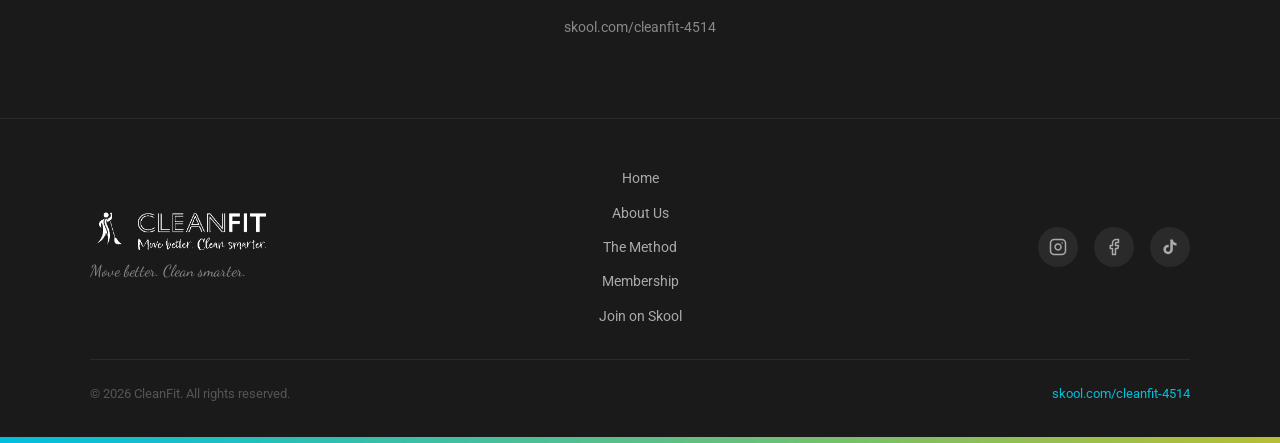
==== commit 4a28df3b: "feat: add Keren Orkabi YouTube embed with vertical 9:16 styling" ====
--- a/about.html
+++ b/about.html
@@ -72,13 +72,8 @@
   <section class="section section-light">
     <div class="section-inner">
       <div class="founder-section">
-        <div class="founder-video">
-          <!-- Replace the src below with the YouTube embed URL for Keren Orkabi's intro video -->
-          <!-- Example: src="https://www.youtube.com/embed/YOUR_VIDEO_ID" -->
-          <div class="video-placeholder">
-            <svg viewBox="0 0 24 24" fill="none" stroke="currentColor" stroke-width="1.5"><circle cx="12" cy="12" r="10"/><polygon points="10 8 16 12 10 16 10 8" fill="currentColor" stroke="none"/></svg>
-            <span>Keren Orkabi's intro video coming soon</span>
-          </div>
+        <div class="founder-video vertical">
+          <iframe src="https://www.youtube.com/embed/re7HV7qMu5k" frameborder="0" allow="accelerometer; autoplay; clipboard-write; encrypted-media; gyroscope; picture-in-picture" allowfullscreen></iframe>
         </div>
         <div class="founder-content">
           <h2>Keren Orkabi</h2>
--- a/css/styles.css
+++ b/css/styles.css
@@ -616,6 +616,19 @@
 }
 .video-placeholder svg { width: 48px; height: 48px; color: #444; }
 
+.founder-video.vertical {
+  padding-bottom: 0;
+  height: auto;
+  max-width: 300px;
+  margin: 0 auto;
+  aspect-ratio: 9 / 16;
+}
+.founder-video.vertical iframe {
+  position: relative;
+  width: 100%;
+  height: 100%;
+}
+
 .founder-content h2 {
   font-family: var(--font-display);
   font-size: 38px;
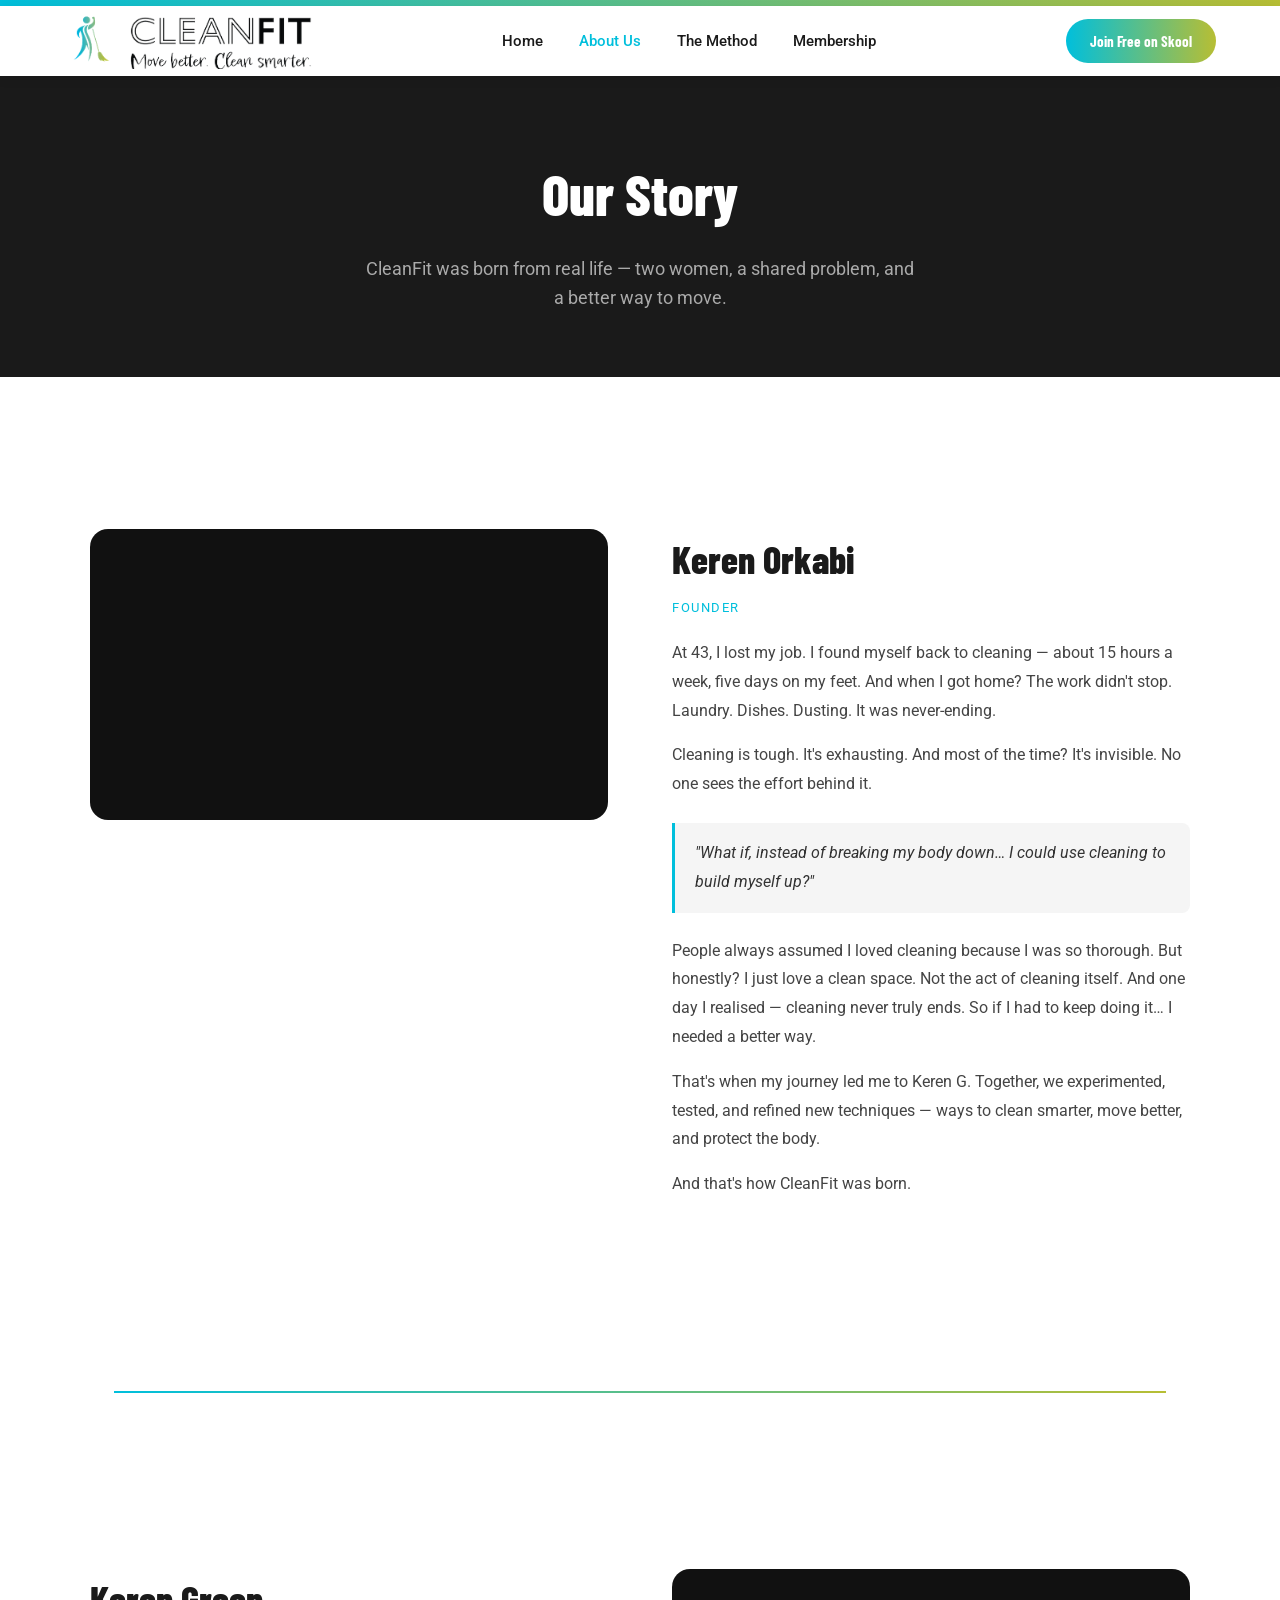
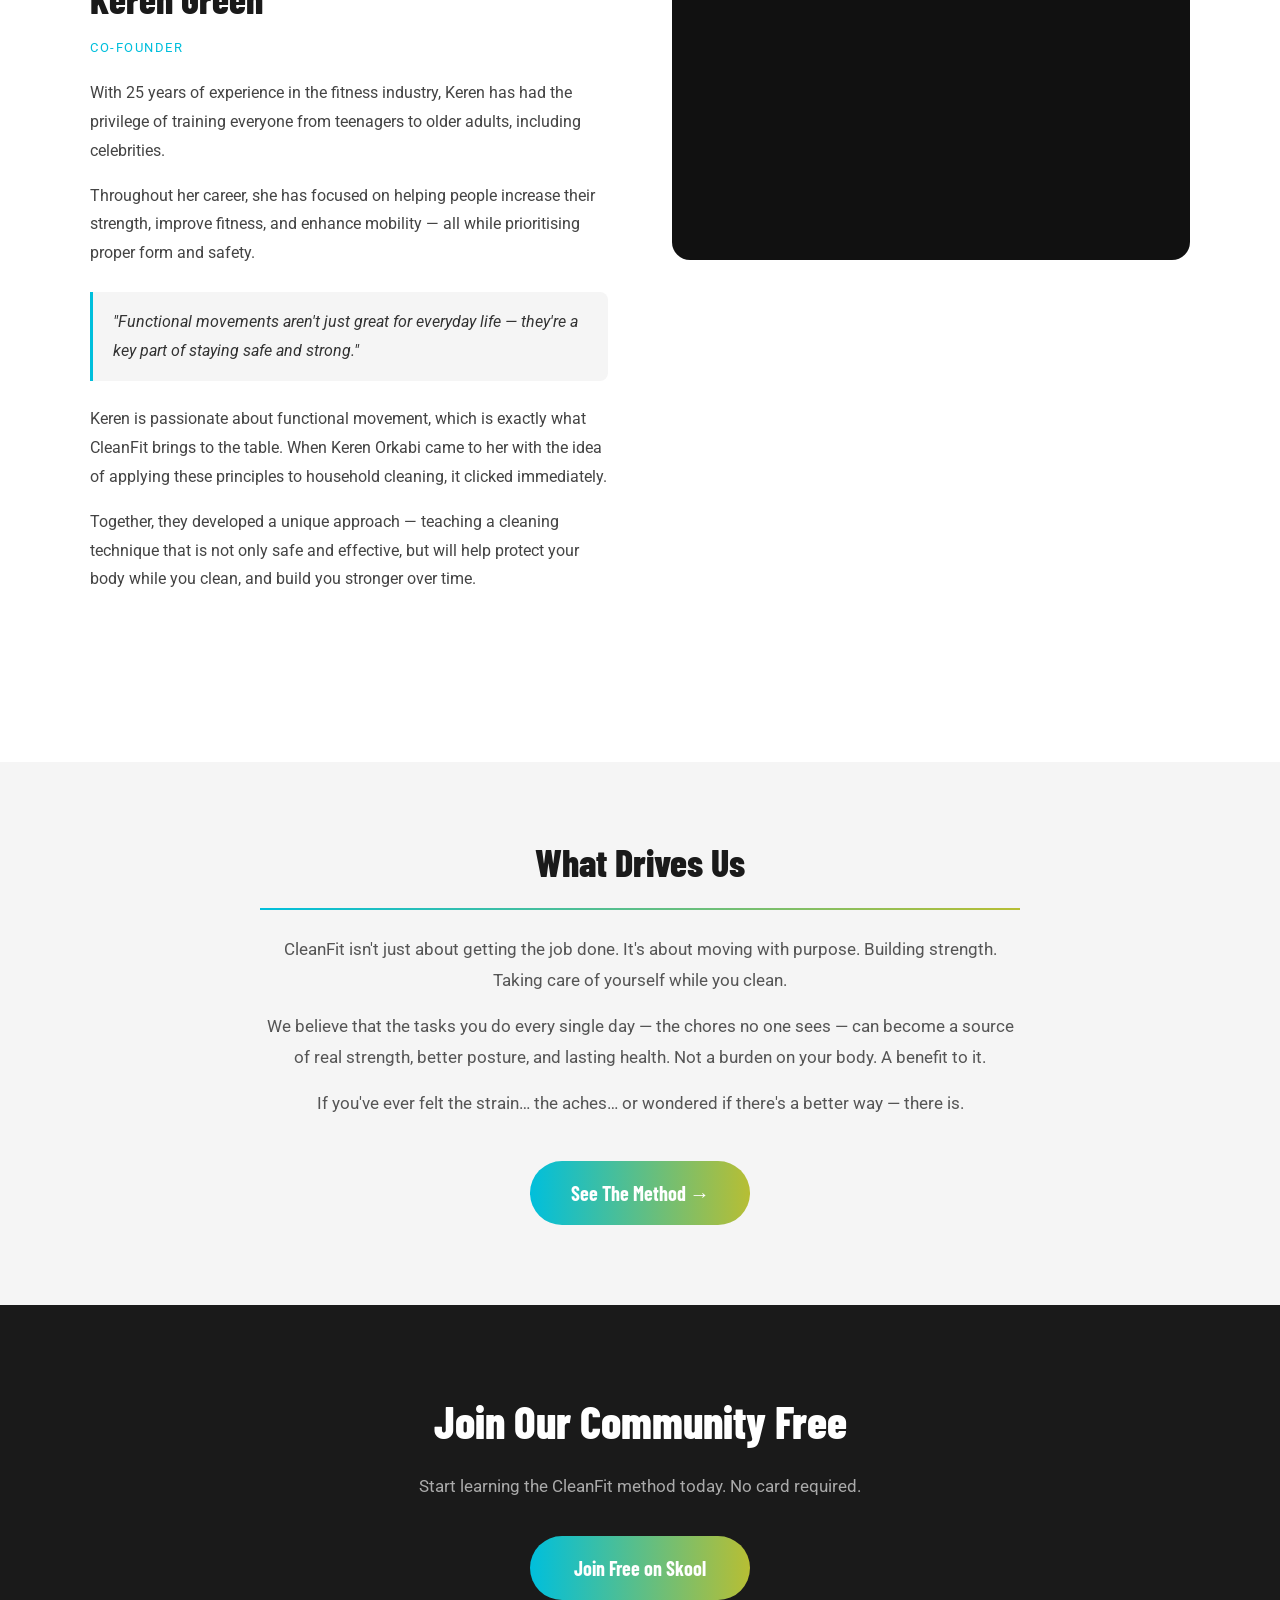
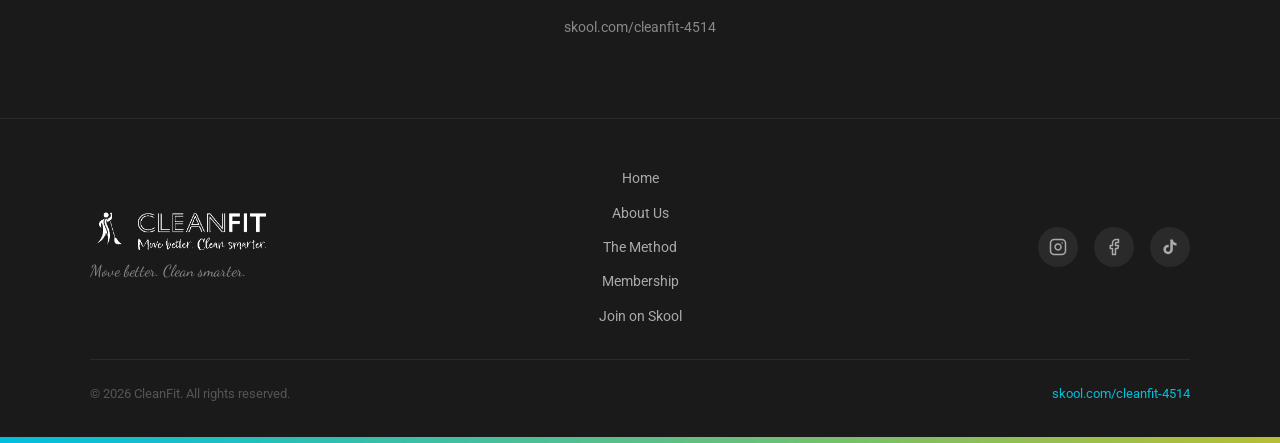
==== commit 55f99378: "fix: revert Keren Orkabi video to standard 16:9 horizontal layout" ====
--- a/about.html
+++ b/about.html
@@ -72,7 +72,7 @@
   <section class="section section-light">
     <div class="section-inner">
       <div class="founder-section">
-        <div class="founder-video vertical">
+        <div class="founder-video">
           <iframe src="https://www.youtube.com/embed/re7HV7qMu5k" frameborder="0" allow="accelerometer; autoplay; clipboard-write; encrypted-media; gyroscope; picture-in-picture" allowfullscreen></iframe>
         </div>
         <div class="founder-content">
--- a/css/styles.css
+++ b/css/styles.css
@@ -616,19 +616,6 @@
 }
 .video-placeholder svg { width: 48px; height: 48px; color: #444; }
 
-.founder-video.vertical {
-  padding-bottom: 0;
-  height: auto;
-  max-width: 300px;
-  margin: 0 auto;
-  aspect-ratio: 9 / 16;
-}
-.founder-video.vertical iframe {
-  position: relative;
-  width: 100%;
-  height: 100%;
-}
-
 .founder-content h2 {
   font-family: var(--font-display);
   font-size: 38px;
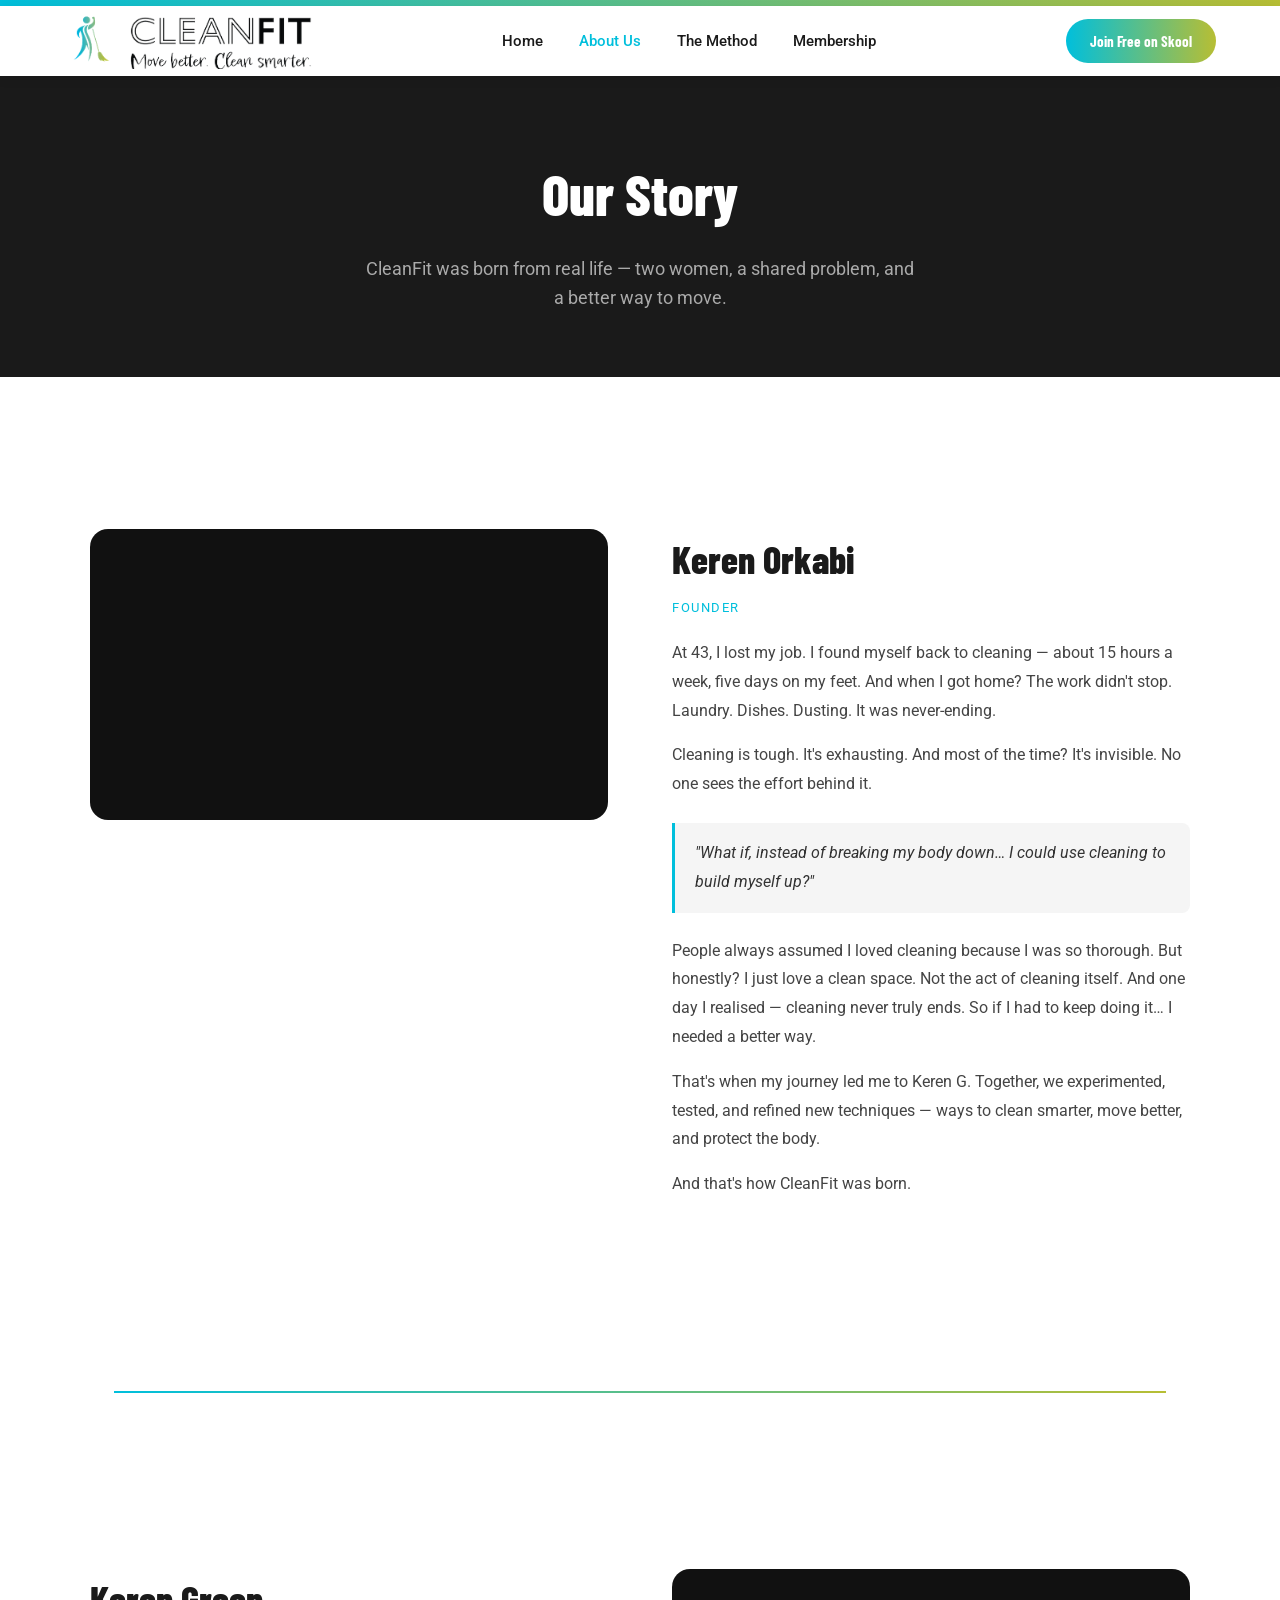
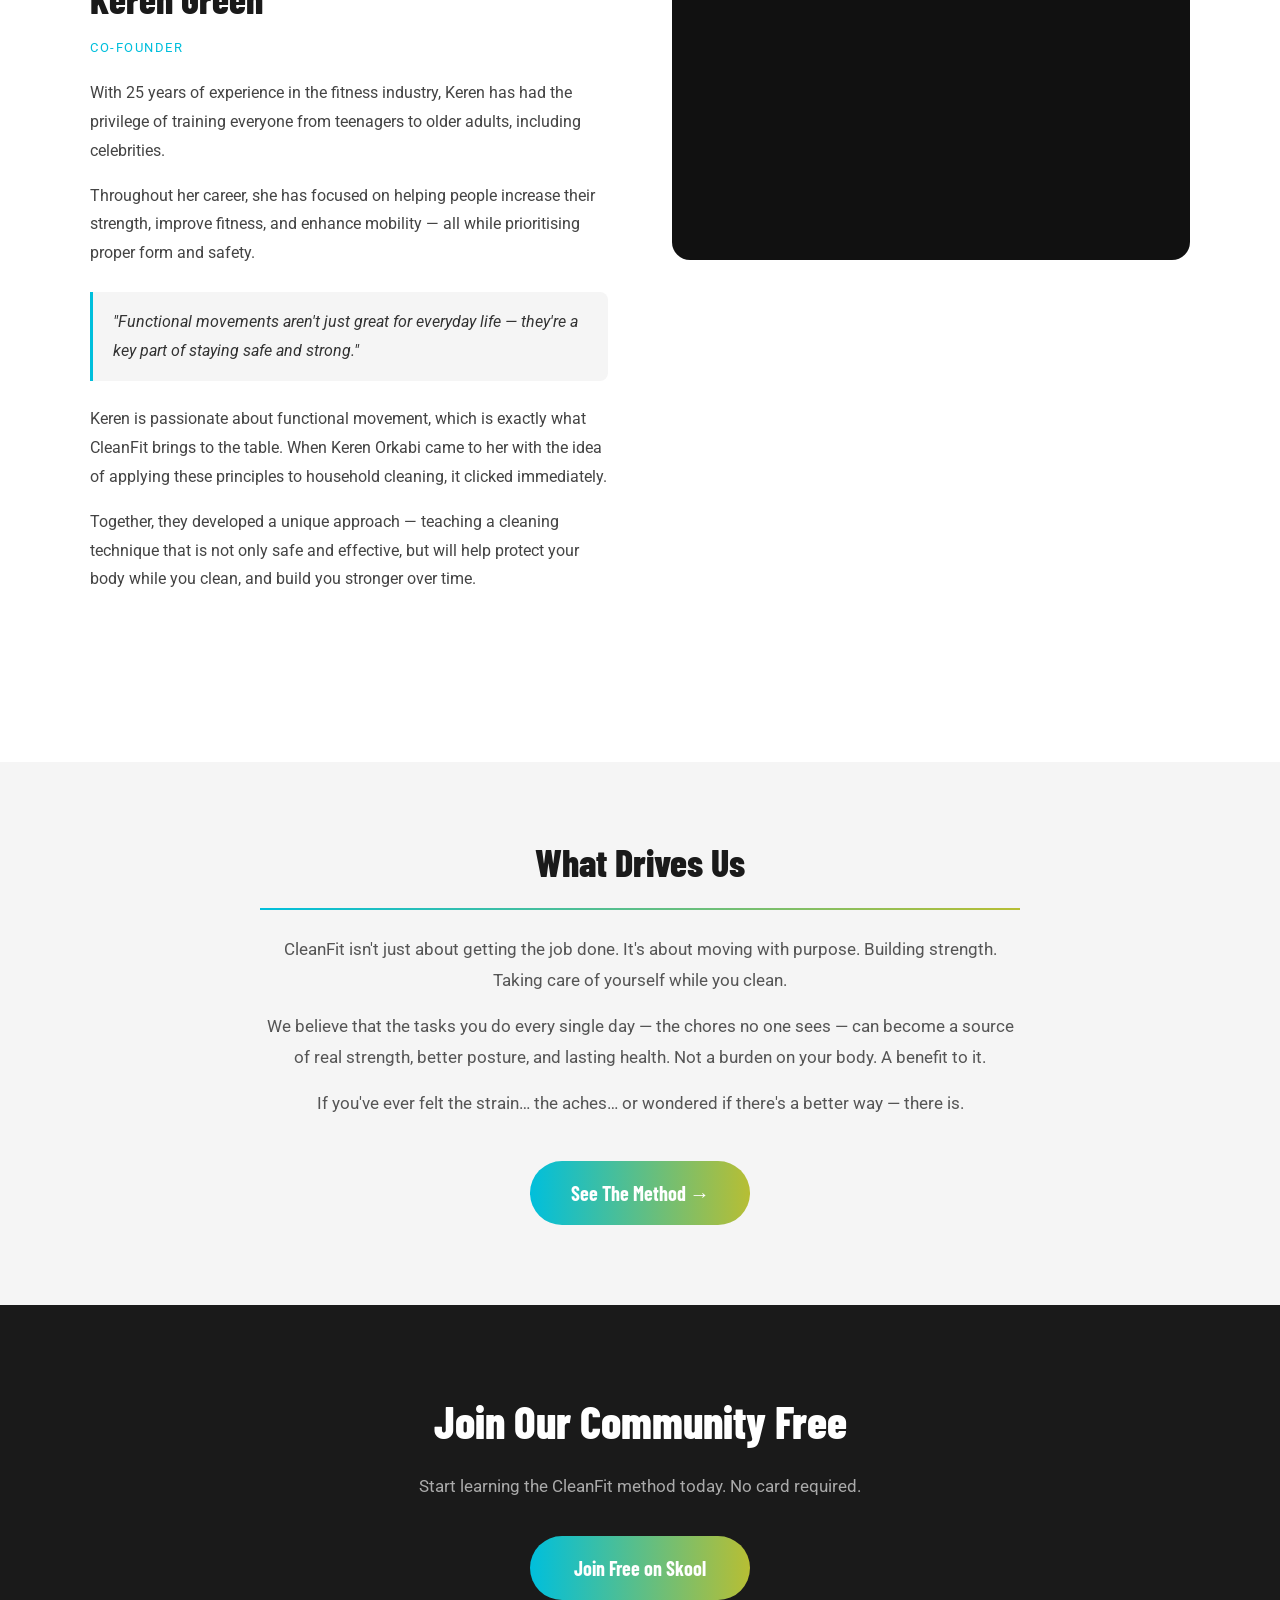
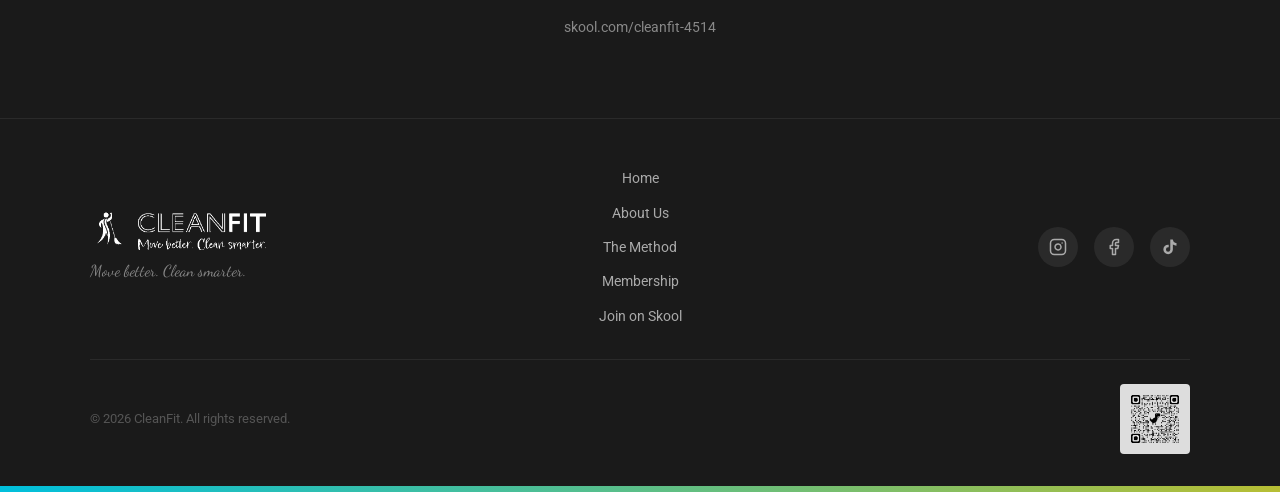
==== commit 8325448c: "feat: replace footer URL text with clickable QR code on all pages" ====
--- a/about.html
+++ b/about.html
@@ -160,14 +160,14 @@
         <a href="https://www.facebook.com/profile.php?id=61574846408626" target="_blank" rel="noopener" class="social-icon" aria-label="Facebook">
           <svg viewBox="0 0 24 24" fill="none" stroke="currentColor" stroke-width="2" stroke-linecap="round" stroke-linejoin="round"><path d="M18 2h-3a5 5 0 00-5 5v3H7v4h3v8h4v-8h3l1-4h-4V7a1 1 0 011-1h3z"/></svg>
         </a>
-        <a href="https://tiktok.com/@cleanfitaus" target="_blank" rel="noopener" class="social-icon" aria-label="TikTok">
+        <a href="https://www.tiktok.com/@cleanfitoz" target="_blank" rel="noopener" class="social-icon" aria-label="TikTok">
           <svg viewBox="0 0 24 24" fill="currentColor"><path d="M19.59 6.69a4.83 4.83 0 01-3.77-4.25V2h-3.45v13.67a2.89 2.89 0 01-2.88 2.5 2.89 2.89 0 01-2.89-2.89 2.89 2.89 0 012.89-2.89c.28 0 .54.04.79.1V9.01a6.33 6.33 0 00-.79-.05 6.34 6.34 0 00-6.34 6.34 6.34 6.34 0 006.34 6.34 6.34 6.34 0 006.33-6.34V8.69a8.26 8.26 0 004.83 1.55V6.79a4.85 4.85 0 01-1.06-.1z"/></svg>
         </a>
       </div>
     </div>
     <div class="footer-bottom">
       <p>© 2026 CleanFit. All rights reserved.</p>
-      <span class="footer-skool">skool.com/cleanfit-4514</span>
+      <a href="https://skool.com/cleanfit-4514" target="_blank" class="footer-qr" aria-label="Join CleanFit on Skool"><img src="assets/skool-qr.png" alt="Scan to join CleanFit on Skool"></a>
     </div>
   </footer>
 
--- a/css/styles.css
+++ b/css/styles.css
@@ -548,7 +548,8 @@
   align-items: center;
 }
 .footer-bottom p { font-size: 13px; color: #555; }
-.footer-skool { font-size: 13px; color: var(--color-primary); }
+.footer-qr img { width: 70px; height: 70px; display: block; background: #fff; padding: 6px; border-radius: 4px; opacity: 0.85; transition: opacity 0.2s; }
+.footer-qr:hover img { opacity: 1; }
 
 /* ============================================
    Page Hero (inner pages)
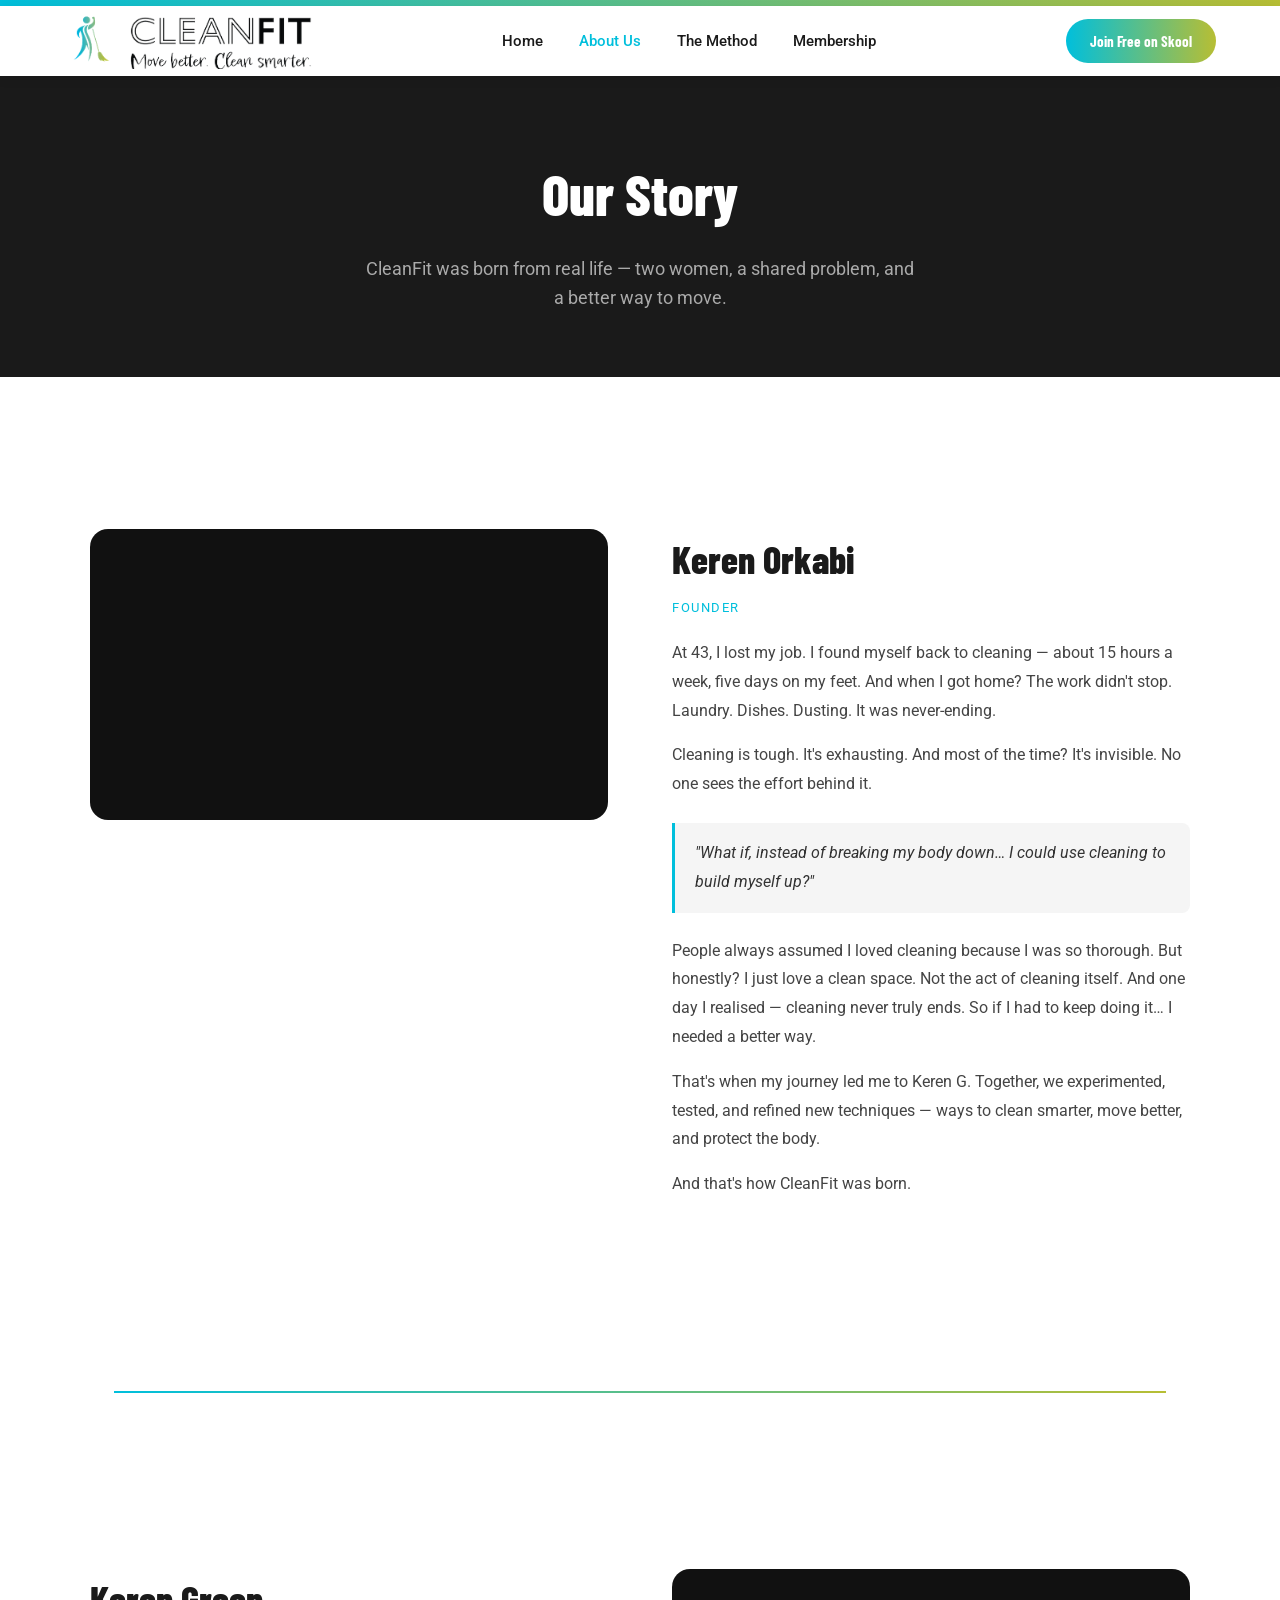
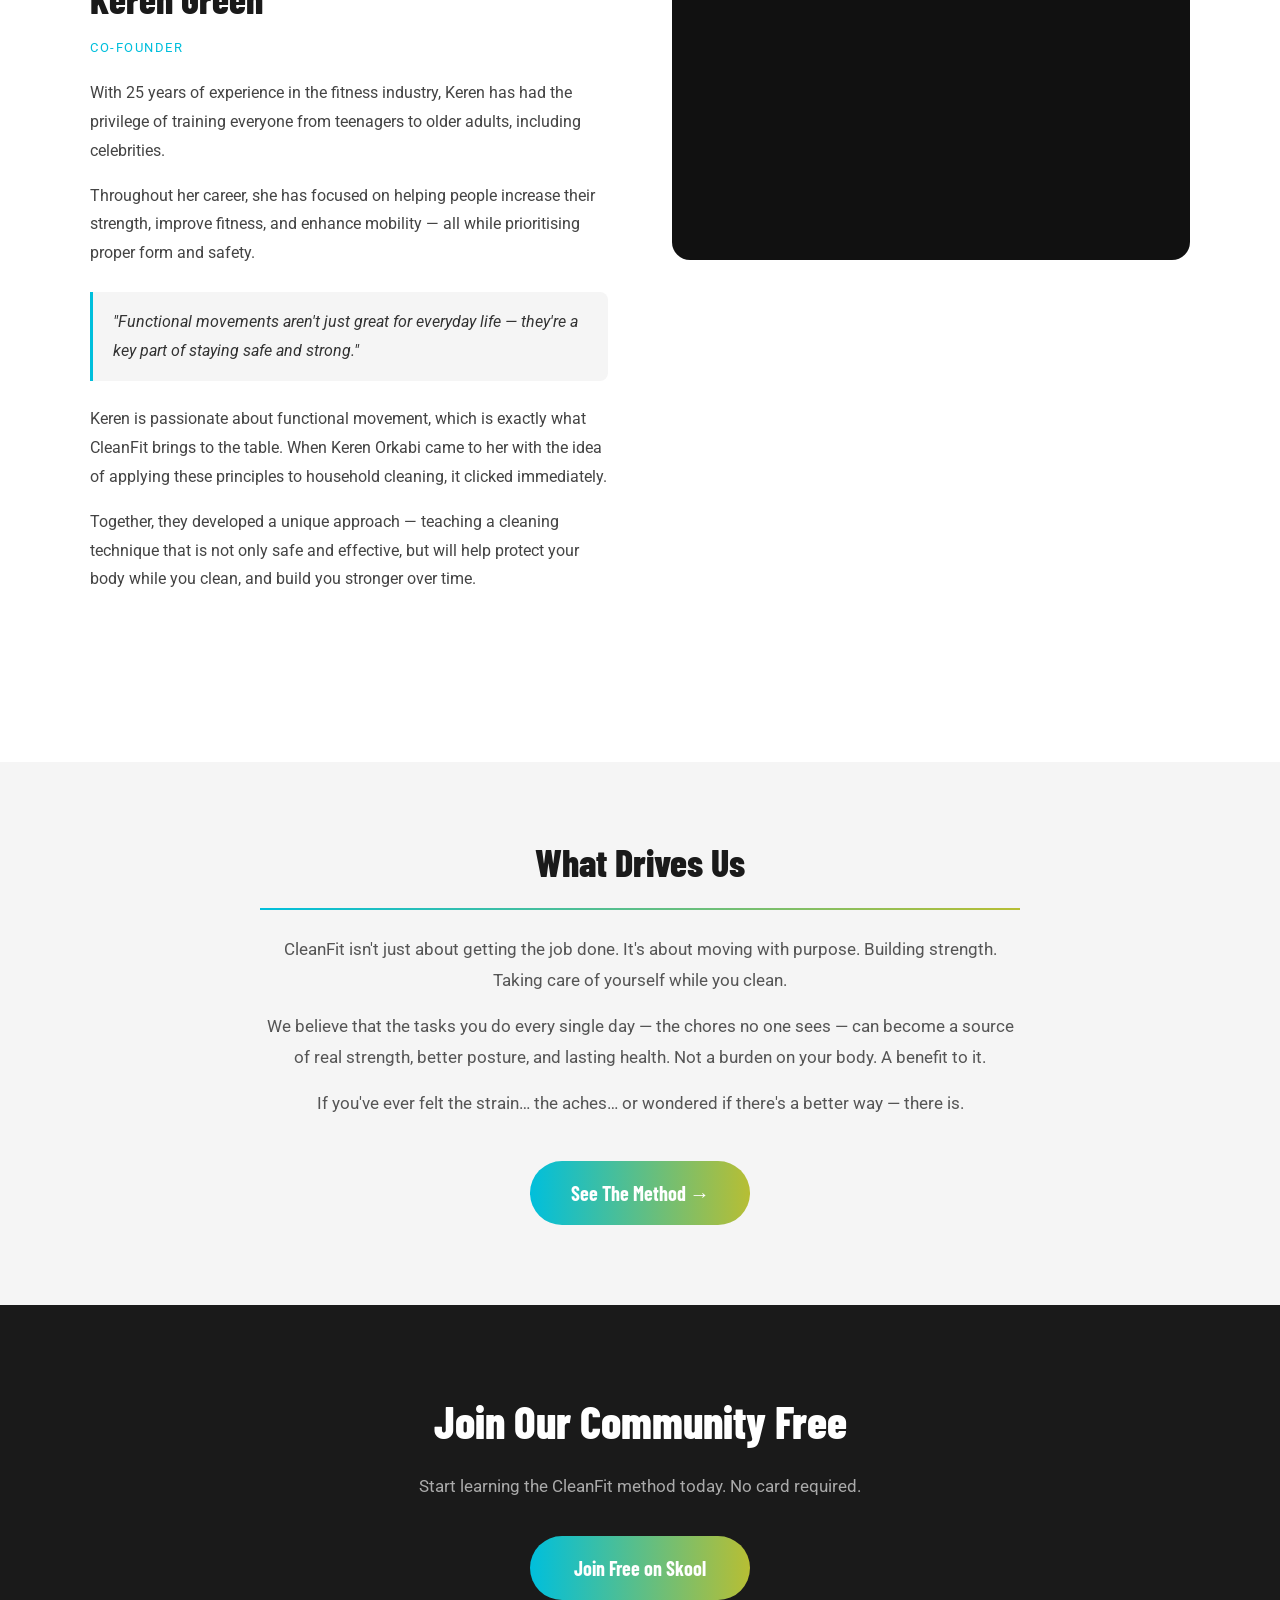
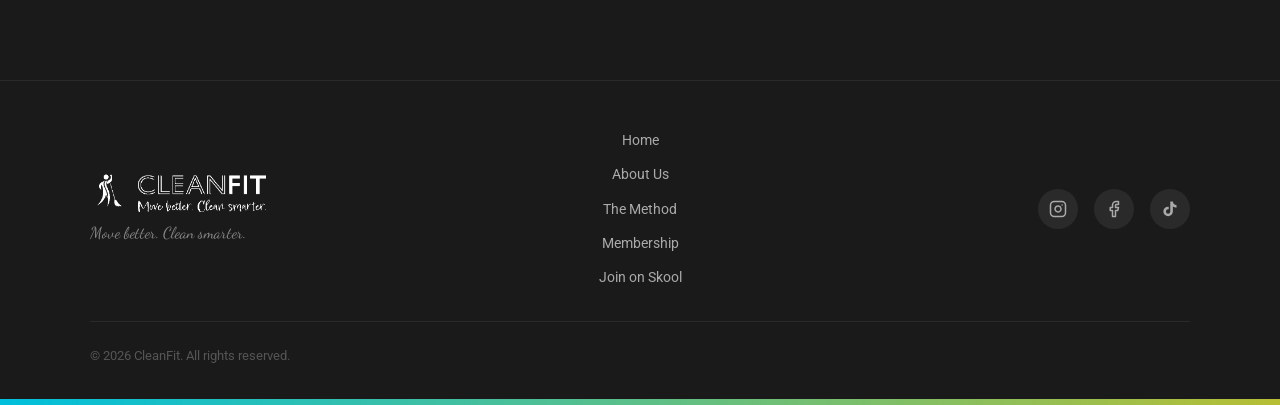
==== commit a653bd71: "fix: remove QR code from footer and URL text under CTA buttons across all pages" ====
--- a/about.html
+++ b/about.html
@@ -136,7 +136,6 @@
     <h2>Join Our Community Free</h2>
     <p>Start learning the CleanFit method today. No card required.</p>
     <a href="https://skool.com/cleanfit-4514" target="_blank" class="btn-primary">Join Free on Skool</a>
-    <span class="cta-url">skool.com/cleanfit-4514</span>
   </section>
 
   <!-- Footer -->
@@ -167,7 +166,6 @@
     </div>
     <div class="footer-bottom">
       <p>© 2026 CleanFit. All rights reserved.</p>
-      <a href="https://skool.com/cleanfit-4514" target="_blank" class="footer-qr" aria-label="Join CleanFit on Skool"><img src="assets/skool-qr.png" alt="Scan to join CleanFit on Skool"></a>
     </div>
   </footer>
 
--- a/css/styles.css
+++ b/css/styles.css
@@ -475,12 +475,6 @@
   margin-right: auto;
 }
 
-.cta-url {
-  display: block;
-  margin-top: 16px;
-  font-size: 14px;
-  color: #888;
-}
 
 /* ============================================
    Footer
@@ -548,8 +542,6 @@
   align-items: center;
 }
 .footer-bottom p { font-size: 13px; color: #555; }
-.footer-qr img { width: 70px; height: 70px; display: block; background: #fff; padding: 6px; border-radius: 4px; opacity: 0.85; transition: opacity 0.2s; }
-.footer-qr:hover img { opacity: 1; }
 
 /* ============================================
    Page Hero (inner pages)
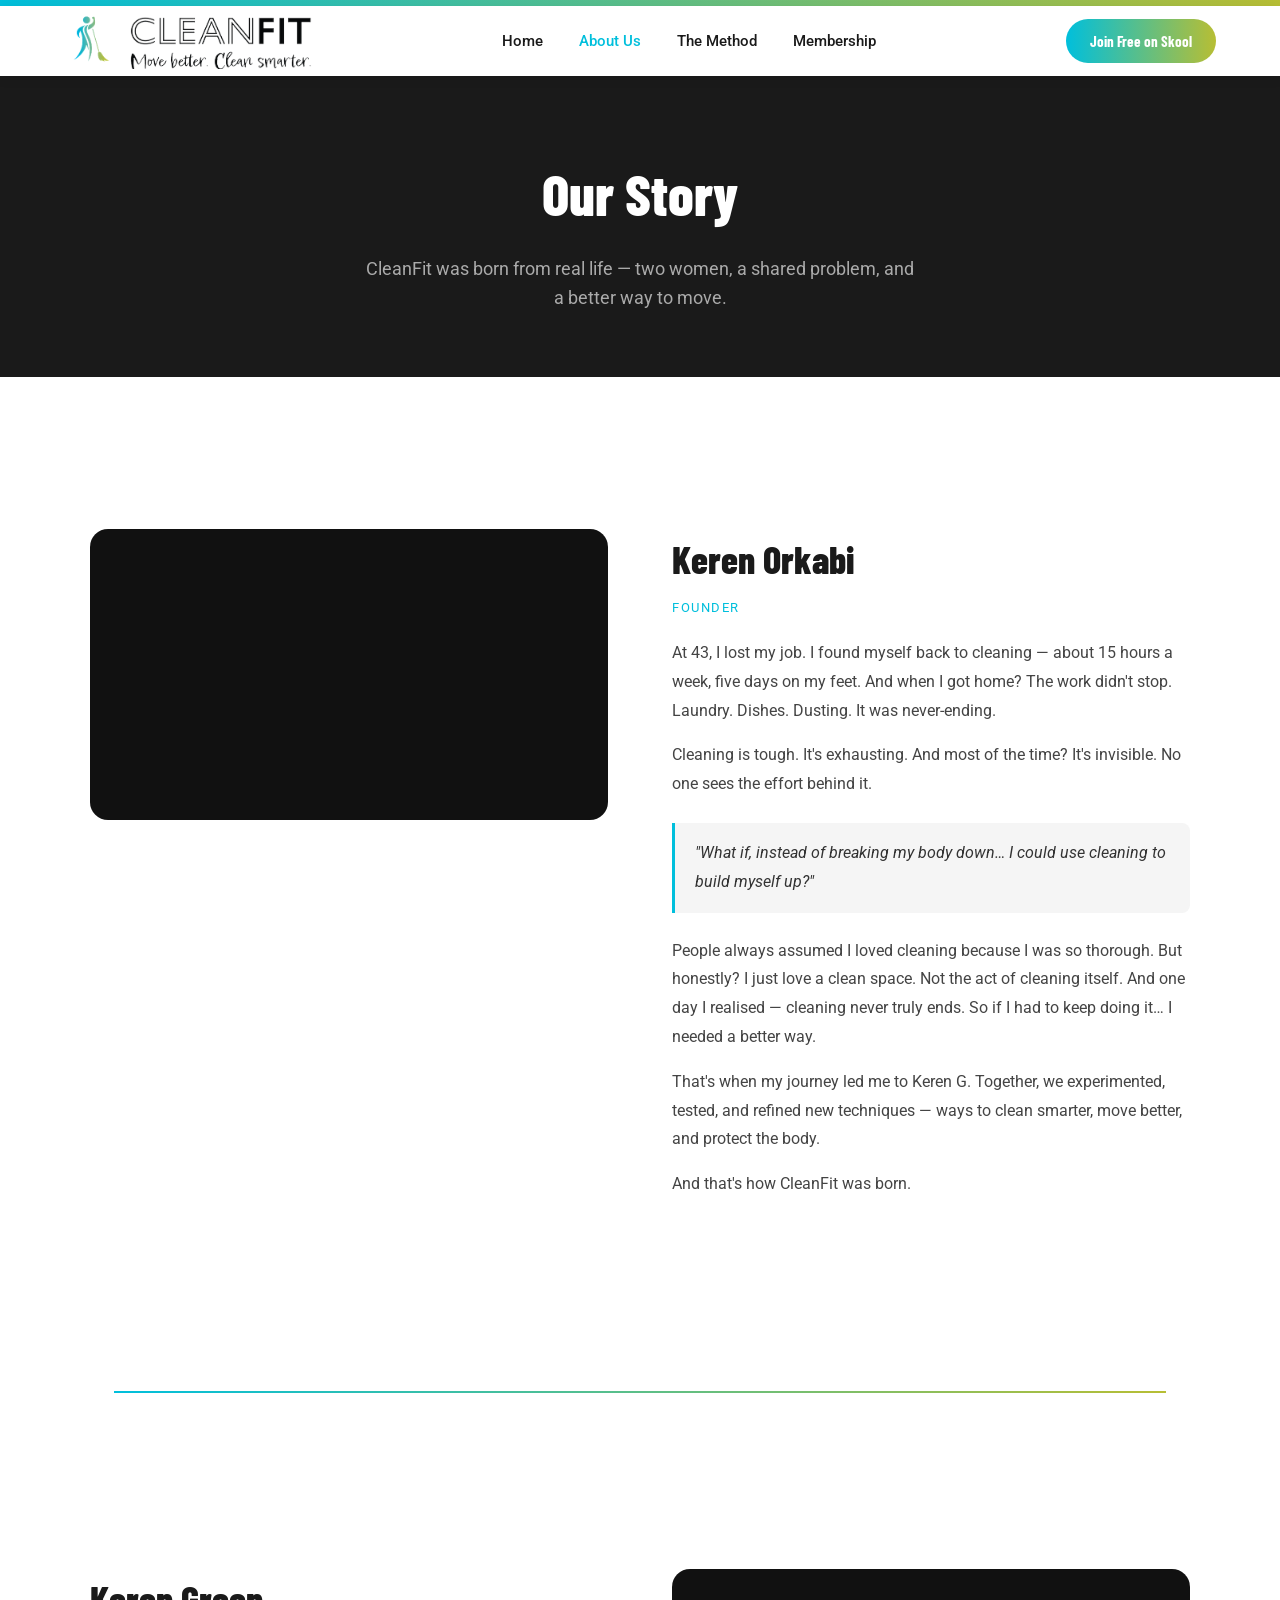
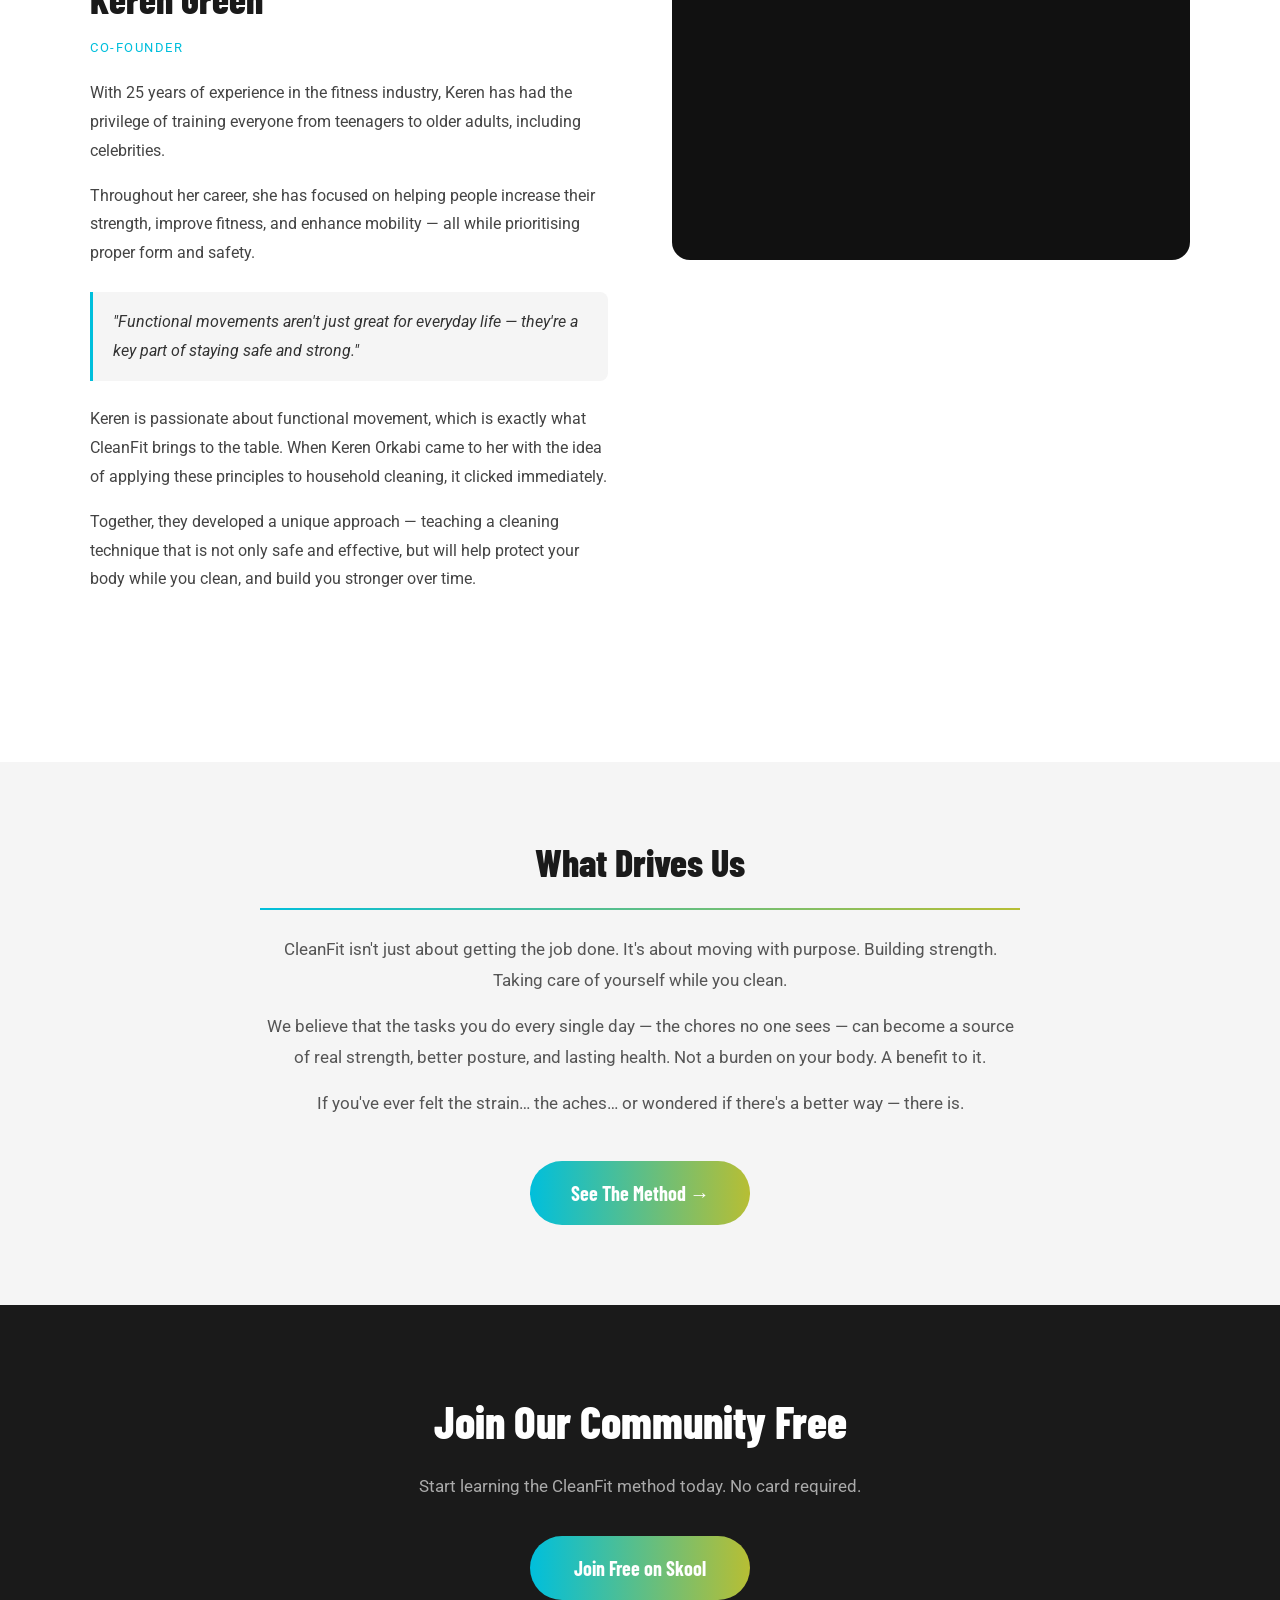
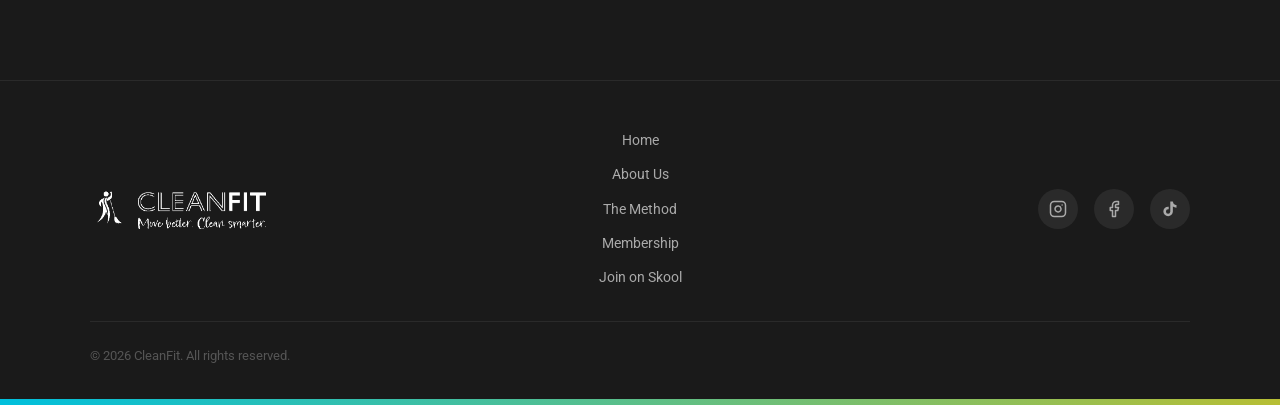
==== commit f362b1ed: "fix: remove tagline from footer — already part of logo image" ====
--- a/about.html
+++ b/about.html
@@ -143,7 +143,6 @@
     <div class="footer-inner">
       <div class="footer-logo">
         <img src="assets/cleanfit-logo-horizontal-dark.png" alt="CleanFit" style="height:40px;width:auto;">
-        <p class="footer-tagline">Move better. Clean smarter.</p>
       </div>
       <div class="footer-links">
         <a href="index.html">Home</a>
--- a/css/styles.css
+++ b/css/styles.css
@@ -496,12 +496,6 @@
 }
 
 .footer-logo img { width: 60px; }
-.footer-logo .footer-tagline {
-  font-family: var(--font-script);
-  font-size: 16px;
-  color: #888;
-  margin-top: 8px;
-}
 
 .footer-links {
   display: flex;
